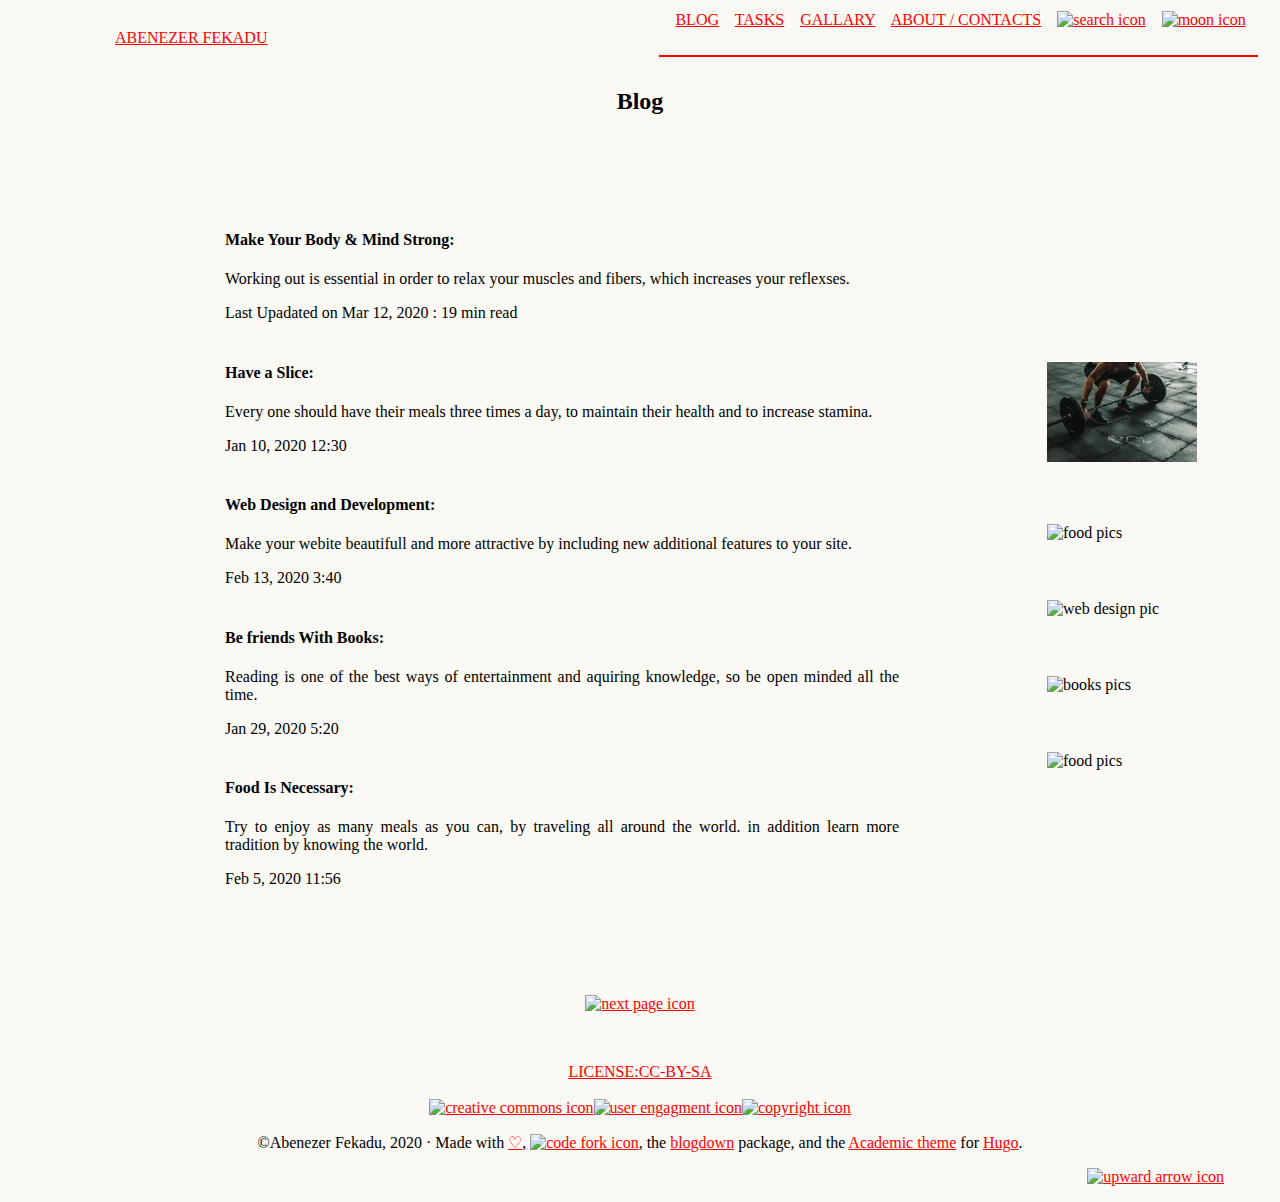
==== blog.html @ 78b5c957 "The gallary page is about to finish, but the task page is comletely done." ====
<!DOCTYPE html>
<html lang="en">
<head>
    <meta charset="UTF-8">
    <meta name="viewport" content="width=device-width, initial-scale=1.0">
    <title>Personal Website</title>
</head>
<body  bgcolor="FBF9F4" link="#ff0000" alink="#ff0000" vlink="#ff0000" align="justify">
<!-- The navigation bar -->
    <table cellpacing="150px">
        <tr>
            <td>
                &nbsp;&nbsp;&nbsp;&nbsp;&nbsp;&nbsp;&nbsp;&nbsp;&nbsp;&nbsp;&nbsp;&nbsp;&nbsp;&nbsp;&nbsp;&nbsp;&nbsp;&nbsp;&nbsp;&nbsp;&nbsp;&nbsp;&nbsp;&nbsp;&nbsp;&nbsp;<label for=""><a href="index.html">ABENEZER FEKADU</a></label> &nbsp;&nbsp;&nbsp;&nbsp;&nbsp;&nbsp;&nbsp;&nbsp;&nbsp;&nbsp;&nbsp;&nbsp;&nbsp;&nbsp;&nbsp;&nbsp;&nbsp;&nbsp;&nbsp;&nbsp;&nbsp;&nbsp;&nbsp;&nbsp;&nbsp;&nbsp;&nbsp;&nbsp;&nbsp;&nbsp;&nbsp;&nbsp;&nbsp;&nbsp;&nbsp;&nbsp;&nbsp;&nbsp;&nbsp;&nbsp;&nbsp;&nbsp;&nbsp;&nbsp;&nbsp;&nbsp;&nbsp;&nbsp;&nbsp;&nbsp;&nbsp;&nbsp;&nbsp;&nbsp;&nbsp;&nbsp;&nbsp;&nbsp;&nbsp;&nbsp;&nbsp;&nbsp;&nbsp;&nbsp;&nbsp;&nbsp;&nbsp;&nbsp;&nbsp;&nbsp;&nbsp;&nbsp;&nbsp;&nbsp;&nbsp;&nbsp;&nbsp;&nbsp;&nbsp;&nbsp;&nbsp;&nbsp;&nbsp;&nbsp;&nbsp;&nbsp;&nbsp;&nbsp;&nbsp;&nbsp;&nbsp;&nbsp;&nbsp;&nbsp;&nbsp;&nbsp;
            </td>
            <td>
                &nbsp;&nbsp;&nbsp;&nbsp;<Label><a href="blog.html">BLOG</a></Label>&nbsp; &nbsp;
                <label for=""><a href="talks.html">TASKS</a></label>&nbsp; &nbsp;
                <label for=""></label><a href="project.html">GALLARY</a>&nbsp; &nbsp;
                <label for=""></label><a href="contact.html">ABOUT / CONTACTS</a>&nbsp; &nbsp;
                <a href="google.com"><img src="./assets/images/Search_21px.png" alt="search icon"></a>&nbsp; &nbsp;
                <a href=""><img src="./assets/images/Moon Symbol_21px.png" alt="moon icon"></a>&nbsp; &nbsp;
                <br><br>
                <hr color="red">
            </td>
        </tr>
    </table>

<!-- Topic of the page -->
        <h2 align="center">Blog</h2>

<!-- Content on the page -->
<table cellpadding="70px" cellspacing=""20px>
    <tr>
        <td></td>
        <td>
            <table>
                <tr>
                    <td>
                        <h4>Make Your Body &amp; Mind Strong: </h4>
                        <p>Working out is essential in order to relax your muscles and fibers, which increases your reflexses.</p>
                        <p>Last Upadated on Mar 12, 2020 : 19 min read</p> 
                    </td>
                </tr>
                <tr>
                    <td>
                        <h4>Have a Slice:</h4>
                        <p>Every one should have their meals three times a day, to maintain their health and to increase stamina.</p>
                        <p>Jan 10, 2020  12:30</p>
                    </td>
                </tr>
                <tr>
                    <td>
                        <h4>Web Design and Development:</h4>
                        <p>Make your webite beautifull and more attractive by including new additional features to your site.</p>
                        <p>Feb 13, 2020  3:40 </p>
                    </td>
                </tr>
                <tr>
                    <td>
                        <h4>Be friends With Books:</h4>
                        <p>Reading is one of the best ways of entertainment and aquiring knowledge, so be open minded all the time.</p>
                        <p>Jan 29, 2020  5:20 </p>
                    </td>
                </tr>
                <tr>
                    <td>
                        <h4>Food Is Necessary:</h4>
                        <p>Try to enjoy as many meals as you can, by traveling all around the world. in addition learn more tradition by knowing the world.</p>
                        <p>Feb 5, 2020 11:56 </p>
                    </td>
                </tr>
            </table>
        </td>
        <td>
            <br><br><br><br>
            <table>
                <tr>
                    <td>
                        <img src="./assets/images/workout.jpg" alt="workout pics"><br><br><br><br>
                    </td>
                </tr>
                <tr>
                    <td>
                        <img src="./assets/images/slice (1).jpg" alt="food pics"><br><br><br><br>
                    </td>
                </tr>
                <tr>
                    <td>
                        <img src="./assets/images/web.jpg" alt="web design pic"><br><br><br><br>
                    </td>
                </tr>
                <tr>
                    <td>
                        <img src="./assets/images/books.jpg" alt="books pics"><br><br><br><br>
                    </td>
                </tr>
                <tr>
                    <td>
                        <img src="./assets/images/slice (2).jpg" alt="food pics"><br><br><br><br>
                    </td>
                </tr>
            </table>
        </td>
    </tr>
</table>



<!-- The icon to Next page -->
        <p align="center"><a href="blog2.html"><img src="./assets/images/Double Right_30px_1.png" alt="next page icon"></a></p>
<br>
<!-- footer links -->
        <p align="center">
            <a href="">LICENSE:CC-BY-SA <br><br>
                <img src="./assets/images/Creative Commons_21px.png" alt="creative commons icon"><img src="./assets/images/User Engagement Male_21px.png" alt="user engagment icon"><img src="./assets/images/Copyleft_21px.png" alt="copyright icon">
            </a>
        </p>
<!-- Bottom links -->
        <p align="center">&#169;Abenezer Fekadu, 2020 · Made with <a href="">&#9825;</a>, <a href=""><img src="./assets/images/Code Fork_30px.png" alt="code fork icon"></a>, the <a href="">blogdown</a> package, and the <a href="">Academic theme</a> for <a href="">Hugo</a>.</p>
        <p align="right"><a href=""><img src="./assets/images/Chevron Up_30px.png" alt="upward arrow icon"></a>  &nbsp;&nbsp;&nbsp;&nbsp;&nbsp;&nbsp;&nbsp;&nbsp;&nbsp;&nbsp;&nbsp;</p>

</body>
</html>
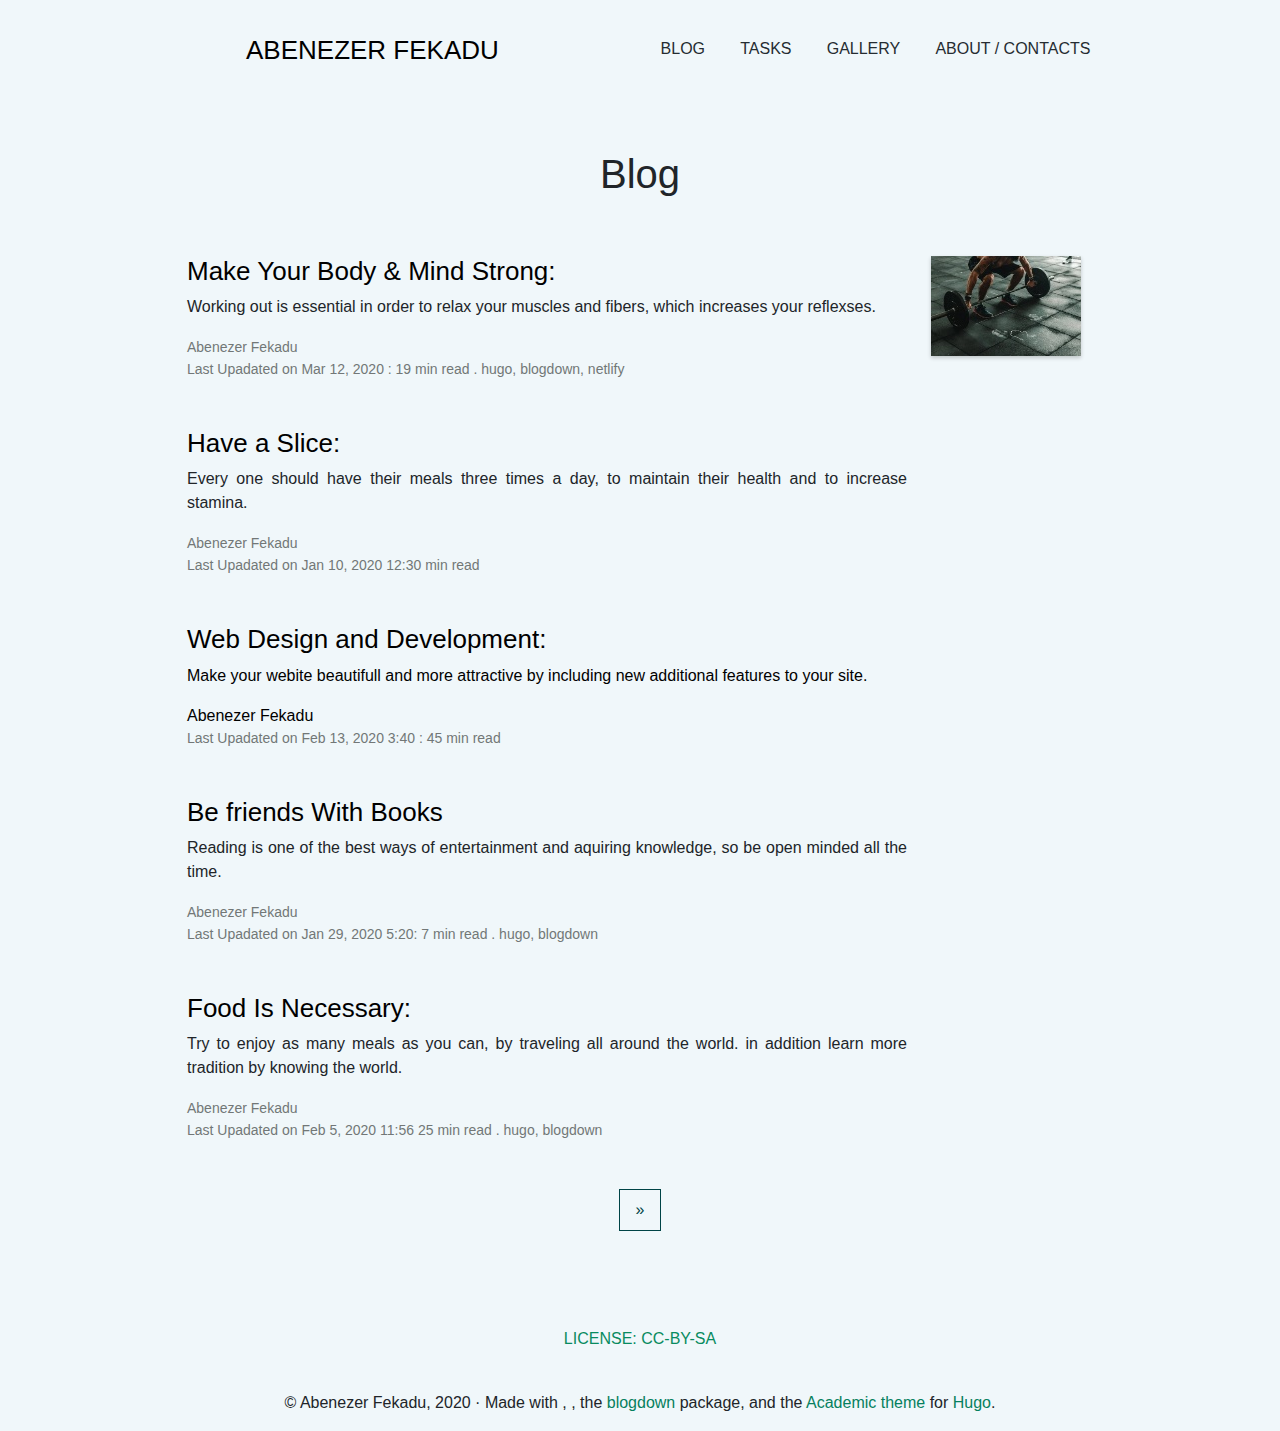
==== commit e0cfcb8c: "The First draft on the blog page is finished." ====
--- a/blog.html
+++ b/blog.html
@@ -3,121 +3,166 @@
 <head>
     <meta charset="UTF-8">
     <meta name="viewport" content="width=device-width, initial-scale=1.0">
+    <link rel="stylesheet" href="https://cdnjs.cloudflare.com/ajax/libs/font-awesome/5.12.0-1/css/all.min.css" integrity="sha256-4w9DunooKSr3MFXHXWyFER38WmPdm361bQS/2KUWZbU=" crossorigin="anonymous">
     <title>Personal Website</title>
+    <link rel="stylesheet" href="./assets/bootstrap/css/bootstrap.min.css">
+    <link rel="icon" href="./assets/images/Xbox A_50px.png" type="image/png">
+    <link rel="stylesheet" href="./assets/CSS/Style.css">
+
 </head>
 <body  bgcolor="FBF9F4" link="#ff0000" alink="#ff0000" vlink="#ff0000" align="justify">
 <!-- The navigation bar -->
-    <table cellpacing="150px">
-        <tr>
-            <td>
-                &nbsp;&nbsp;&nbsp;&nbsp;&nbsp;&nbsp;&nbsp;&nbsp;&nbsp;&nbsp;&nbsp;&nbsp;&nbsp;&nbsp;&nbsp;&nbsp;&nbsp;&nbsp;&nbsp;&nbsp;&nbsp;&nbsp;&nbsp;&nbsp;&nbsp;&nbsp;<label for=""><a href="index.html">ABENEZER FEKADU</a></label> &nbsp;&nbsp;&nbsp;&nbsp;&nbsp;&nbsp;&nbsp;&nbsp;&nbsp;&nbsp;&nbsp;&nbsp;&nbsp;&nbsp;&nbsp;&nbsp;&nbsp;&nbsp;&nbsp;&nbsp;&nbsp;&nbsp;&nbsp;&nbsp;&nbsp;&nbsp;&nbsp;&nbsp;&nbsp;&nbsp;&nbsp;&nbsp;&nbsp;&nbsp;&nbsp;&nbsp;&nbsp;&nbsp;&nbsp;&nbsp;&nbsp;&nbsp;&nbsp;&nbsp;&nbsp;&nbsp;&nbsp;&nbsp;&nbsp;&nbsp;&nbsp;&nbsp;&nbsp;&nbsp;&nbsp;&nbsp;&nbsp;&nbsp;&nbsp;&nbsp;&nbsp;&nbsp;&nbsp;&nbsp;&nbsp;&nbsp;&nbsp;&nbsp;&nbsp;&nbsp;&nbsp;&nbsp;&nbsp;&nbsp;&nbsp;&nbsp;&nbsp;&nbsp;&nbsp;&nbsp;&nbsp;&nbsp;&nbsp;&nbsp;&nbsp;&nbsp;&nbsp;&nbsp;&nbsp;&nbsp;&nbsp;&nbsp;&nbsp;&nbsp;&nbsp;&nbsp;
-            </td>
-            <td>
-                &nbsp;&nbsp;&nbsp;&nbsp;<Label><a href="blog.html">BLOG</a></Label>&nbsp; &nbsp;
-                <label for=""><a href="talks.html">TASKS</a></label>&nbsp; &nbsp;
-                <label for=""></label><a href="project.html">GALLARY</a>&nbsp; &nbsp;
-                <label for=""></label><a href="contact.html">ABOUT / CONTACTS</a>&nbsp; &nbsp;
-                <a href="google.com"><img src="./assets/images/Search_21px.png" alt="search icon"></a>&nbsp; &nbsp;
-                <a href=""><img src="./assets/images/Moon Symbol_21px.png" alt="moon icon"></a>&nbsp; &nbsp;
-                <br><br>
-                <hr color="red">
-            </td>
-        </tr>
-    </table>
-
+<nav class="navbar navbar-expand-lg sticky-top" id="nav">
+    <div class="container-fluid">
+        <a class="navbar-brand" href="index.html">Abenezer Fekadu</a>
+            <button class="navbar-toggler" type="button" data-bs-toggle="collapse" data-bs-target="#navbarResponsive aria-controls="navbarSupportedContent" aria-expanded="false" aria-label="Toggle navigation">
+                <span class="navbar-toggler-icon"></span>
+            </button>
+        <div class="collapse navbar-collapse" id="navbarResponsive">
+            <ul class="navbar-nav ms-auto" id="nav-list">
+                <li class="line nav-item active">
+                    <a class="nav-link active" href="blog.html">BLOG</a>
+                </li>
+                <li class=" line nav-item">
+                    <a class="nav-link" href="task.html">TASKS</a>
+                </li>
+                <li class=" line nav-item ">
+                    <a class="nav-link" href="gallery.html">GALLERY</a>
+                </li>
+                <li class="line nav-item">
+                    <a class="nav-link" href="contact.html">ABOUT / CONTACTS</a>
+                </li>
+                <li class="nav-item">
+                    <a class="nav-link js-search" href="#"><i class="fas fa-search" aria-hidden="true"></i></a>
+                </li>
+            </ul>
+        </div>
+    </div>
+</nav>
 <!-- Topic of the page -->
-        <h2 align="center">Blog</h2>
+<div class="container blog-text">
+    <div class="row">
+        <div class="col-12">
+            <h1>Blog</h1>
+        </div>
+    </div>
+</div>
 
 <!-- Content on the page -->
-<table cellpadding="70px" cellspacing=""20px>
-    <tr>
-        <td></td>
-        <td>
-            <table>
-                <tr>
-                    <td>
-                        <h4>Make Your Body &amp; Mind Strong: </h4>
-                        <p>Working out is essential in order to relax your muscles and fibers, which increases your reflexses.</p>
-                        <p>Last Upadated on Mar 12, 2020 : 19 min read</p> 
-                    </td>
-                </tr>
-                <tr>
-                    <td>
-                        <h4>Have a Slice:</h4>
-                        <p>Every one should have their meals three times a day, to maintain their health and to increase stamina.</p>
-                        <p>Jan 10, 2020  12:30</p>
-                    </td>
-                </tr>
-                <tr>
-                    <td>
-                        <h4>Web Design and Development:</h4>
-                        <p>Make your webite beautifull and more attractive by including new additional features to your site.</p>
-                        <p>Feb 13, 2020  3:40 </p>
-                    </td>
-                </tr>
-                <tr>
-                    <td>
-                        <h4>Be friends With Books:</h4>
-                        <p>Reading is one of the best ways of entertainment and aquiring knowledge, so be open minded all the time.</p>
-                        <p>Jan 29, 2020  5:20 </p>
-                    </td>
-                </tr>
-                <tr>
-                    <td>
-                        <h4>Food Is Necessary:</h4>
-                        <p>Try to enjoy as many meals as you can, by traveling all around the world. in addition learn more tradition by knowing the world.</p>
-                        <p>Feb 5, 2020 11:56 </p>
-                    </td>
-                </tr>
-            </table>
-        </td>
-        <td>
-            <br><br><br><br>
-            <table>
-                <tr>
-                    <td>
-                        <img src="./assets/images/workout.jpg" alt="workout pics"><br><br><br><br>
-                    </td>
-                </tr>
-                <tr>
-                    <td>
-                        <img src="./assets/images/slice (1).jpg" alt="food pics"><br><br><br><br>
-                    </td>
-                </tr>
-                <tr>
-                    <td>
-                        <img src="./assets/images/web.jpg" alt="web design pic"><br><br><br><br>
-                    </td>
-                </tr>
-                <tr>
-                    <td>
-                        <img src="./assets/images/books.jpg" alt="books pics"><br><br><br><br>
-                    </td>
-                </tr>
-                <tr>
-                    <td>
-                        <img src="./assets/images/slice (2).jpg" alt="food pics"><br><br><br><br>
-                    </td>
-                </tr>
-            </table>
-        </td>
-    </tr>
-</table>
-
-
-
-<!-- The icon to Next page -->
-        <p align="center"><a href="blog2.html"><img src="./assets/images/Double Right_30px_1.png" alt="next page icon"></a></p>
-<br>
+<div class="container">
+    <div class="row mx-auto justify-content-center">
+        <div class=" blog col-8 mb-5">
+            <h4><a href="blog.html"> Make Your Body &amp; Mind Strong:</a> </h4>
+            <p>Working out is essential in order to relax your muscles and fibers, which increases your reflexses.</p>
+            <span>
+                <a href="index.html">Abenezer Fekadu</a>
+            </span>
+            <div class="time">Last Upadated on Mar 12, 2020 : 19 min read .    
+                <span class="link-categories ml-3">
+                    <i class="fas fa-folder mr-1"></i><a href="#" target="_blank">hugo</a>, <a href="#" target="_blank">blogdown</a>, <a href="#" target="_blank">netlify</a>
+                </span>
+            </div> 
+        </div>
+        <div class="col-2" id="blog-img-space">
+            <a href="blog.html" >
+                <img id="logo" src="./assets/images/workout.jpg" alt="">
+            </a>
+        </div>
+    </div>
+    <div class="row mx-auto justify-content-center">
+        <div class=" blog col-8 mb-5">
+            <h4><a href="blog.html"> Have a Slice:</a> </h4>
+            <p>Every one should have their meals three times a day, to maintain their health and to increase stamina.</p>
+            <span>
+                <a href="index.html">Abenezer Fekadu</a>
+            </span>
+            <div class="time">Last Upadated on Jan 10, 2020  12:30 min read  
+            </div> 
+        </div>
+        <div class="col-2" id="blog-img-space">
+            <a href="blog.html" >
+                <img id="logo" src="./assets/images/slice (1).jpg" alt="">
+            </a>
+        </div>
+    </div>
+    <div class="row mx-auto justify-content-center">
+        <div class=" blog col-8 mb-5">
+            <h4><a href="blog.html">Web Design and Development:</h4>
+            <p>Make your webite beautifull and more attractive by including new additional features to your site.</p>
+            <span>
+                <a href="index.html">Abenezer Fekadu</a>
+            </span>
+            <div class="time">Last Upadated on Feb 13, 2020  3:40 : 45 min read 
+            </div> 
+        </div>
+        <div class="col-2" id="blog-img-space">
+            <a href="blog.html" >
+                <img id="logo" src="./assets/images/web.jpg" alt="">
+            </a>
+        </div>
+    </div>
+    <div class="row mx-auto justify-content-center">
+        <div class=" blog col-8 mb-5">
+            <h4><a href="blog.html"> Be friends With Books</a></h4>
+            <p>Reading is one of the best ways of entertainment and aquiring knowledge, so be open minded all the time.</p>
+            <span>
+                <a href="index.html">Abenezer Fekadu</a>
+            </span>
+            <div class="time">Last Upadated on Jan 29, 2020  5:20: 7 min read .    
+                <span class="link-categories ml-3">
+                    <i class="fas fa-folder mr-1"></i><a href="#" target="_blank">hugo</a>, <a href="#" target="_blank">blogdown</a>
+                </span>
+            </div> 
+        </div>
+        <div class="col-2" id="blog-img-space">
+            <a href="blog.html" >
+                <img id="logo" src="./assets/images/books.jpg" alt="">
+            </a>
+        </div>
+    </div>
+    <div class="row mx-auto justify-content-center">
+        <div class=" blog col-8 mb-5">
+            <h4><a href="blog.html">Food Is Necessary:</a></h4>
+            <p>Try to enjoy as many meals as you can, by traveling all around the world. in addition learn more tradition by knowing the world.</p>
+            <span>
+                <a href="index.html">Abenezer Fekadu</a>
+            </span>
+            <div class="time">Last Upadated on Feb 5, 2020 11:56  25 min read .    
+                <span class="link-categories ml-3">
+                    <i class="fas fa-folder mr-1"></i><a href="#" target="_blank">hugo</a>, <a href="#" target="_blank">blogdown</a>
+                </span>
+            </div> 
+        </div>
+        <div class="col-2" id="blog-img-space">
+            <a href="blog.html" >
+                <img id="logo" src="./assets/images/slice (2).jpg" alt="">
+            </a>
+        </div>
+    </div>
+</div>
+<!-- next Page -->
+<div class="pagination justify-content-center" id="next-page">
+    <a class="page-link" href="blog2.html" >»</a>
+</div>
+<!-- 
 <!-- footer links -->
-        <p align="center">
-            <a href="">LICENSE:CC-BY-SA <br><br>
-                <img src="./assets/images/Creative Commons_21px.png" alt="creative commons icon"><img src="./assets/images/User Engagement Male_21px.png" alt="user engagment icon"><img src="./assets/images/Copyleft_21px.png" alt="copyright icon">
+<div class="container">
+    <footer class="website-footer">
+        <p class="licensed">
+            <a href="">LICENSE: CC-BY-SA <br> <i class="fab fa-creative-commons fa-2x"></i><i class="fab fa-creative-commons-by fa-2x"></i><i class="fab fa-creative-commons-sa fa-2x"></i> </a><br>  
+        </p>
+        <p class="footer-text">
+                © Abenezer Fekadu, 2020 · Made with <i class="far fa-heart" style="color: #06805E"></i>, <a href="#" target="_blank" rel="noopener"><i class="fas fa-code-branch"></i></a>, the <a href="#" target="_blank"><i class="fab fa-r-project"></i> </a><a href="" target="_blank" >blogdown</a> package, and the 
+                <a href="" target="_blank">Academic theme</a> for <a href="" target="_blank">Hugo</a>.
+        <span class="float-right" aria-hidden="true">
+            <a href="#" id="back_to_top">
+                <span class="up_icon">
+                    <i class="fas fa-chevron-up fa-2x"></i>
+                </span>
             </a>
+        </span>
         </p>
-<!-- Bottom links -->
-        <p align="center">&#169;Abenezer Fekadu, 2020 · Made with <a href="">&#9825;</a>, <a href=""><img src="./assets/images/Code Fork_30px.png" alt="code fork icon"></a>, the <a href="">blogdown</a> package, and the <a href="">Academic theme</a> for <a href="">Hugo</a>.</p>
-        <p align="right"><a href=""><img src="./assets/images/Chevron Up_30px.png" alt="upward arrow icon"></a>  &nbsp;&nbsp;&nbsp;&nbsp;&nbsp;&nbsp;&nbsp;&nbsp;&nbsp;&nbsp;&nbsp;</p>
-
+    </footer>
+</div>
 </body>
 </html>--- a/assets/CSS/Style.css
+++ b/assets/CSS/Style.css
@@ -0,0 +1,350 @@
+/* Navigation Bar */
+* {
+  padding: 0;
+  margin: 0;
+  /* box-sizing: border-box; */
+}
+body {
+  background-color: #f0f7fa;
+  font-size: 16px;
+  font-family: sans-serif;
+}
+#nav {
+  font-family: sans-serif;
+  background-color: #f0f7fa;
+  color: #088b60;
+  text-transform: uppercase;
+  padding-right: 9em;
+  min-height: 100px;
+}
+#nav-list li a {
+  color: #252c31;
+}
+#nav-list li a:hover {
+  color: #088b60;
+}
+.navbar-brand {
+  color: black;
+  font-size: 26px;
+  padding-left: 9em;
+  /* font-weight: bold; */
+}
+.navbar-brand:hover {
+  color: #088b60;
+}
+.line {
+  padding: 0.6em;
+}
+.line::after {
+  content: "";
+  background: #0c7a15;
+  display: block;
+  width: 0;
+  height: 2px;
+  transition: width 0.3s;
+}
+.line:hover::after {
+  width: 100%;
+  transition: width 0.3s;
+}
+
+/* Profile */
+#m {
+  /* background: yellow; */
+  margin-top: 3em;
+  margin-bottom: 5em;
+  padding-top: 2em;
+}
+.rev {
+  flex-direction: row-reverse;
+}
+/* Image */
+.profile-img img {
+  text-align: center;
+  border-radius: 4px;
+  box-shadow: 0 2px 4px rgba(0, 0, 0, 0.2);
+}
+.profile-body {
+  text-align: center;
+  margin-right: 85px;
+}
+.profile-title {
+  font-size: 26px;
+  margin: 20px 0px 10px 0px;
+}
+.profile-text {
+  font-size: 18px;
+  margin-bottom: 10px;
+  color: #727777;
+}
+.profile-link a {
+  font-size: 21px;
+  color: #0c7a15;
+  text-decoration: none;
+}
+.personal {
+  padding-left: 85px;
+  /* background: white; */
+}
+.my {
+  /* background: blue; */
+  padding-left: 85px;
+}
+.personal-text {
+  font-size: 21px;
+}
+.personal-text a {
+  color: #088b60;
+  text-decoration: none;
+}
+.education h2 {
+  font-size: 26px;
+}
+.education p {
+  font-size: 19px;
+}
+.education div {
+  padding-left: 30px;
+}
+.education div span {
+  font-size: 16px;
+  color: #727777;
+}
+.interest-title {
+  font-size: 26px;
+}
+.interest ul li {
+  font-size: 19px;
+}
+
+/* Carousel */
+
+#my-slide {
+  width: 100%;
+  height: 325px;
+  margin-bottom: 3em;
+}
+.caro-text {
+  font-size: 26px;
+}
+.carousel-item img {
+  height: 325px;
+  width: 100%;
+  /* object-fit: cover; */
+}
+.carousel-caption a {
+  display: inline-block;
+  font-family: lora;
+  text-align: center;
+  font-style: italic;
+  text-transform: lowercase;
+  padding: 0.6em 2.1em;
+  border-radius: 0;
+  border: 1px solid transparent;
+}
+.carousel-item .btn {
+  color: rgb(4, 79, 58);
+}
+#text-center {
+  text-align: center;
+  margin: 0 auto 0 auto;
+}
+#text-left {
+  text-align: left;
+}
+#text-right {
+  text-align: right;
+  margin: 0 0 0 auto;
+}
+
+/* Section */
+.section-title {
+  padding: 0px 0 20px 0;
+  margin: 1em 0;
+  text-align: center;
+}
+.section-title h1 {
+  font-size: 48px;
+}
+/* Blog And Tasks */
+
+.blog-title {
+  padding-left: 4em;
+  font-size: 21px;
+  text-transform: uppercase;
+}
+.task-title {
+  padding-left: 4em;
+  font-size: 21px;
+  text-transform: uppercase;
+}
+.blog a {
+  text-decoration: none;
+  color: black;
+}
+.blog h4 {
+  font-size: 26px;
+}
+.blog h4 a:hover {
+  color: #088b60;
+}
+.blog span a {
+  font-size: 14px;
+  color: #727777;
+}
+.blog span a:hover {
+  text-decoration: underline;
+  color: #06805e;
+}
+#logo {
+  box-shadow: 0 2px 4px rgba(0, 0, 0, 0.2);
+}
+.time {
+  font-size: 14px;
+  color: #727777;
+}
+.link-categories {
+  font-size: 14px;
+}
+.task a {
+  color: black;
+  text-decoration: none;
+}
+.task h4 {
+  font-size: 25px;
+}
+.task h4 a:hover {
+  text-decoration: none;
+  color: #088b60;
+}
+.task span a {
+  font-size: 14px;
+  color: #727777;
+}
+.task span a:hover {
+  color: #06805e;
+  text-decoration: underline;
+}
+.place {
+  font-size: 16px;
+  color: #727777;
+}
+.btn-adds {
+  margin-top: 1em;
+}
+.btn-adds a {
+  color: #06805e;
+  font-weight: lora;
+  font-style: italic;
+  margin-right: 8px;
+}
+.btn-outline-secondary {
+  border-radius: 0;
+  border: 1px solid transparent;
+  border-color: #06805e;
+}
+.btn-outline-secondary:hover {
+  background: #06805e;
+}
+.btn-adds a {
+  display: inline-block;
+  text-align: center;
+}
+.see-all {
+  font-size: 21px;
+  margin: 3em 0;
+}
+.see-all a {
+  color: #0c7a15;
+}
+.see-all a:hover {
+  color: #175352;
+  text-decoration: underline;
+}
+
+/* Footer */
+.licensed {
+  font-size: 16px;
+  text-align: center;
+  margin-top: 6em;
+}
+.licensed a {
+  color: #088b60;
+  text-decoration: none;
+}
+.licensed a:hover {
+  text-decoration: underline;
+  color: #175352;
+}
+.footer-text {
+  text-align: center;
+}
+.footer-text a {
+  color: #06805e;
+  text-decoration: none;
+}
+.footer-text a:hover {
+  color: #175352;
+  text-decoration: underline;
+}
+
+/* About  Page*/
+.parrallex {
+  position: relative;
+  opacity: 0.7;
+  background-position: center;
+  background-size: cover;
+  background-repeat: no-repeat;
+  background-attachment: fixed;
+}
+.parrallex {
+  text-align: center;
+  padding-top: 130px;
+  height: 300px;
+  background-image: url(/assets/images/flower.jpg);
+  min-height: 100%;
+}
+.about-container {
+  color: white;
+  font-size: 47px;
+}
+.text-container {
+  font-size: 21px;
+  padding: 0 3em;
+}
+.text-container h2 {
+  font-size: 26px;
+  text-transform: uppercase;
+}
+.img-container {
+  text-align: center;
+}
+.img-container img {
+  box-shadow: 0 2px 4px rgba(0, 0, 0, 0.2);
+}
+.welcome {
+  font-size: 48px;
+}
+.welcome-text {
+  font-size: 27;
+}
+.form-group {
+  margin: 1em 0;
+}
+
+/* Blog Page */
+.blog-text {
+  text-align: center;
+  padding: 50px 0;
+  text-transform: capitalize;
+}
+.page-link {
+  color: #004346;
+  background-color: #f0f7fa;
+  border: 1px solid #004346;
+  padding: 0.5rem 1rem;
+}
+.page-link:hover {
+  background: #004346;
+  color: white;
+}
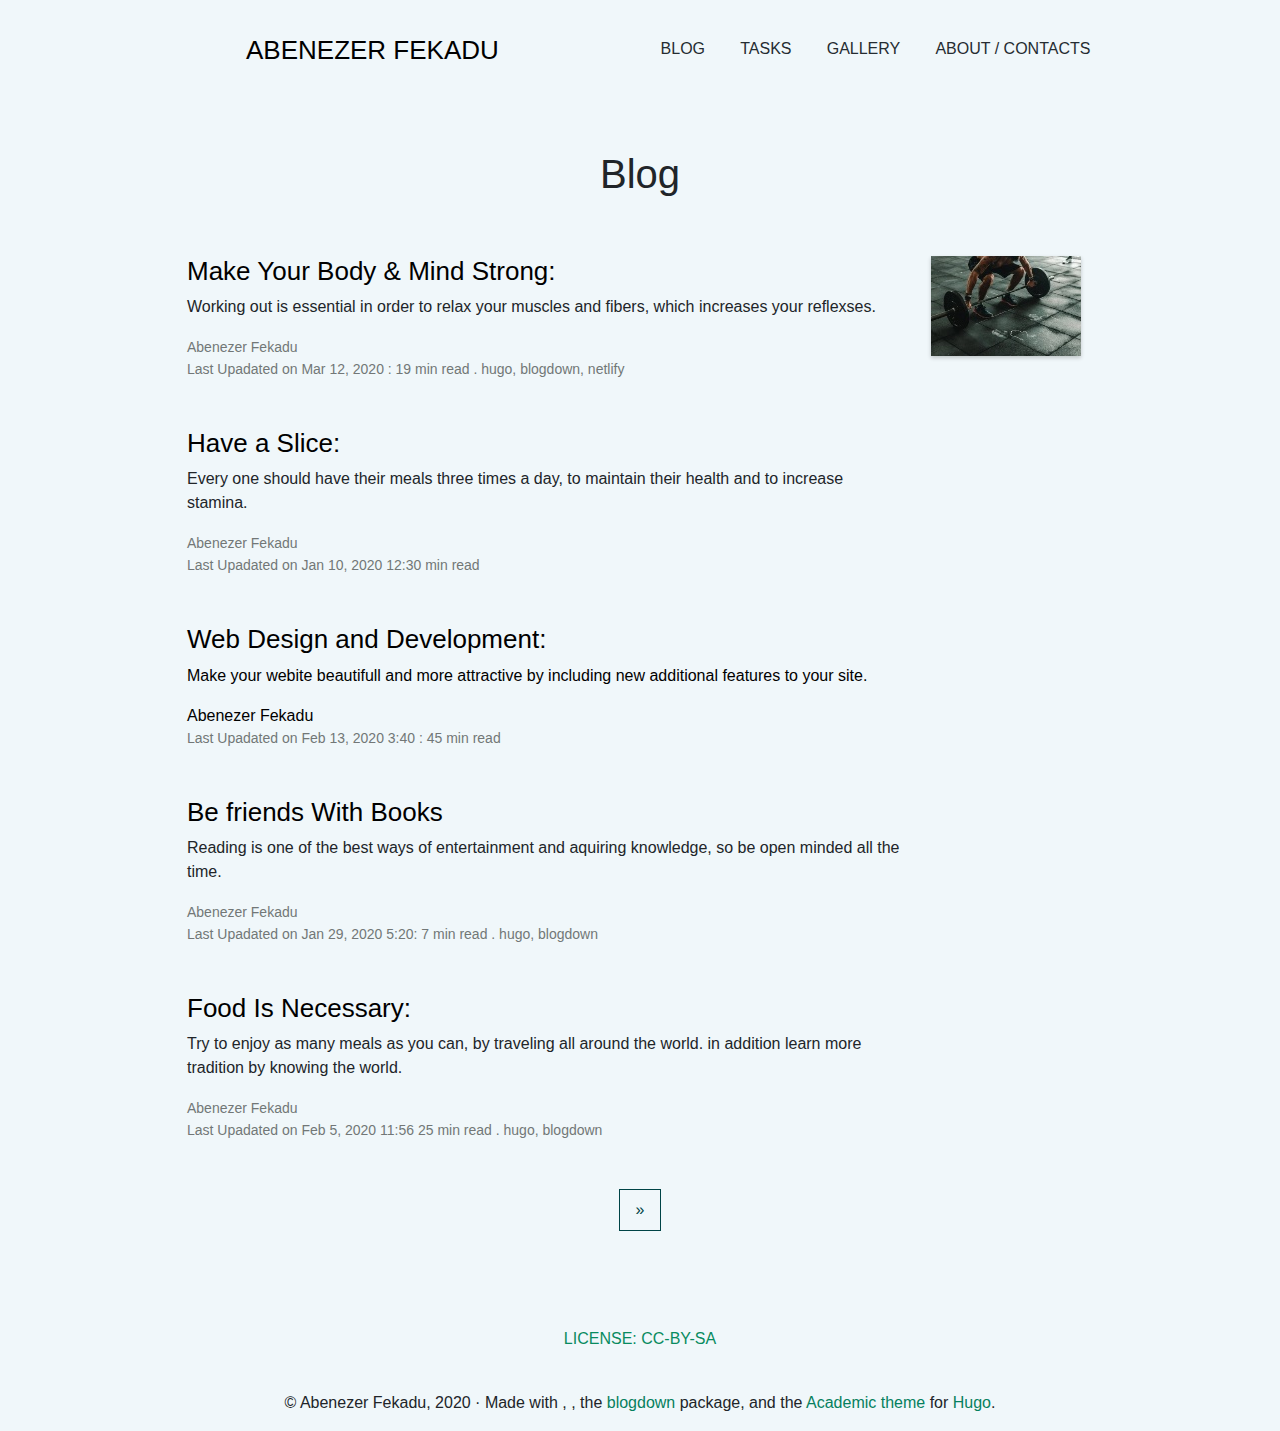
==== commit 4e4fa0a9: "The page layout for talks and workshop page are done." ====
--- a/blog.html
+++ b/blog.html
@@ -10,7 +10,7 @@
     <link rel="stylesheet" href="./assets/CSS/Style.css">
 
 </head>
-<body  bgcolor="FBF9F4" link="#ff0000" alink="#ff0000" vlink="#ff0000" align="justify">
+<body>
 <!-- The navigation bar -->
 <nav class="navbar navbar-expand-lg sticky-top" id="nav">
     <div class="container-fluid">
@@ -144,7 +144,6 @@
 <div class="pagination justify-content-center" id="next-page">
     <a class="page-link" href="blog2.html" >»</a>
 </div>
-<!-- 
 <!-- footer links -->
 <div class="container">
     <footer class="website-footer">
--- a/assets/CSS/Style.css
+++ b/assets/CSS/Style.css
@@ -255,7 +255,7 @@
   margin: 3em 0;
 }
 .see-all a {
-  color: #0c7a15;
+  color: #088b60;
 }
 .see-all a:hover {
   color: #175352;
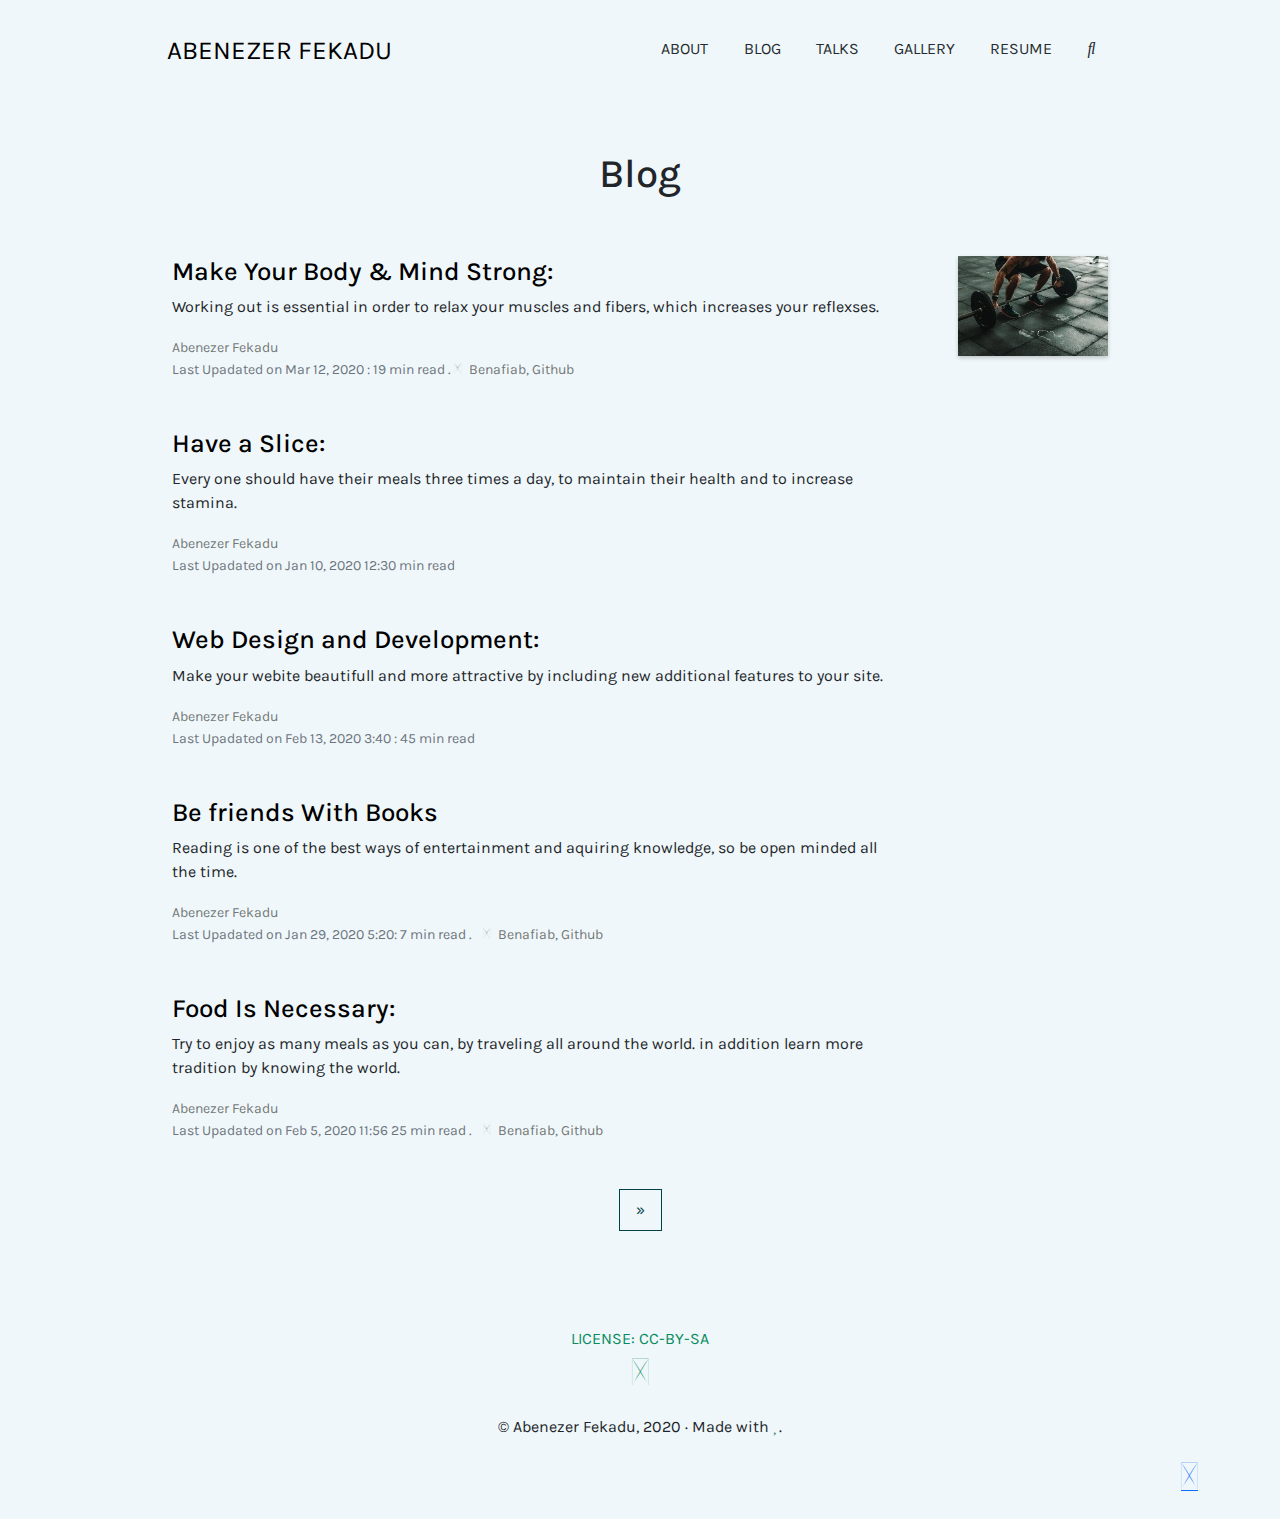
==== commit 35d436fa: "All the pages have been designed with the necessary layout." ====
--- a/blog.html
+++ b/blog.html
@@ -4,7 +4,10 @@
     <meta charset="UTF-8">
     <meta name="viewport" content="width=device-width, initial-scale=1.0">
     <link rel="stylesheet" href="https://cdnjs.cloudflare.com/ajax/libs/font-awesome/5.12.0-1/css/all.min.css" integrity="sha256-4w9DunooKSr3MFXHXWyFER38WmPdm361bQS/2KUWZbU=" crossorigin="anonymous">
-    <title>Personal Website</title>
+    <link rel="stylesheet" href="https://stackpath.bootstrapcdn.com/font-awesome/4.7.0/css/font-awesome.min.css" integrity="sha384-wvfXpqpZZVQGK6TAh5PVlGOfQNHSoD2xbE+QkPxCAFlNEevoEH3Sl0sibVcOQVnN" crossorigin="anonymous">
+    <title>Abenezer F./Blog</title>
+    <link rel="preconnect" href="https://fonts.gstatic.com">
+    <link href="https://fonts.googleapis.com/css2?family=Fraunces:wght@100&family=Karla&family=Lora&display=swap" rel="stylesheet">    
     <link rel="stylesheet" href="./assets/bootstrap/css/bootstrap.min.css">
     <link rel="icon" href="./assets/images/Xbox A_50px.png" type="image/png">
     <link rel="stylesheet" href="./assets/CSS/Style.css">
@@ -13,27 +16,30 @@
 <body>
 <!-- The navigation bar -->
 <nav class="navbar navbar-expand-lg sticky-top" id="nav">
-    <div class="container-fluid">
+    <div class="container-fluid" id="nav-space">
         <a class="navbar-brand" href="index.html">Abenezer Fekadu</a>
-            <button class="navbar-toggler" type="button" data-bs-toggle="collapse" data-bs-target="#navbarResponsive aria-controls="navbarSupportedContent" aria-expanded="false" aria-label="Toggle navigation">
+            <button class="navbar-toggler" type="button" data-bs-toggle="collapse" data-bs-target="#navbarResponsive" aria-controls="navbarSupportedContent" aria-expanded="false" aria-label="Toggle navigation">
                 <span class="navbar-toggler-icon"></span>
             </button>
         <div class="collapse navbar-collapse" id="navbarResponsive">
             <ul class="navbar-nav ms-auto" id="nav-list">
+                <li class="line nav-item">
+                    <a class="nav-link" href="contact.html">ABOUT</a>
+                </li>
                 <li class="line nav-item active">
                     <a class="nav-link active" href="blog.html">BLOG</a>
                 </li>
                 <li class=" line nav-item">
-                    <a class="nav-link" href="task.html">TASKS</a>
+                    <a class="nav-link" href="talk.html">TALKS</a>
                 </li>
                 <li class=" line nav-item ">
                     <a class="nav-link" href="gallery.html">GALLERY</a>
                 </li>
                 <li class="line nav-item">
-                    <a class="nav-link" href="contact.html">ABOUT / CONTACTS</a>
+                    <a class="nav-link" href="resume.html">RESUME</a>
                 </li>
-                <li class="nav-item">
-                    <a class="nav-link js-search" href="#"><i class="fas fa-search" aria-hidden="true"></i></a>
+                <li class="line nav-item">
+                    <a class="nav-link" href="#"><i class="fas fa-search" aria-hidden="true"></i></a>
                 </li>
             </ul>
         </div>
@@ -49,94 +55,104 @@
 </div>
 
 <!-- Content on the page -->
-<div class="container">
-    <div class="row mx-auto justify-content-center">
-        <div class=" blog col-8 mb-5">
-            <h4><a href="blog.html"> Make Your Body &amp; Mind Strong:</a> </h4>
+<div class="container-fluid">
+    <div class="row justify-content-center">
+        <div class=" blog col-9 col-lg-7 mb-5">
+            <h4><a class="text-decoration-none" href="blog.html"> Make Your Body &amp; Mind Strong:</a> </h4>
             <p>Working out is essential in order to relax your muscles and fibers, which increases your reflexses.</p>
             <span>
-                <a href="index.html">Abenezer Fekadu</a>
+                <a class="text-decoration-none" href="index.html">Abenezer Fekadu</a>
             </span>
-            <div class="time">Last Upadated on Mar 12, 2020 : 19 min read .    
-                <span class="link-categories ml-3">
-                    <i class="fas fa-folder mr-1"></i><a href="#" target="_blank">hugo</a>, <a href="#" target="_blank">blogdown</a>, <a href="#" target="_blank">netlify</a>
+            <div class="time text-muted">Last Upadated on Mar 12, 2020 : 19 min read .    
+                <span class="link-categories">
+                    <i class="fas fa-folder mx-2 ms-0"></i><a class="text-decoration-none" href="#" target="_blank">Benafiab</a>, <a class="text-decoration-none" href="#" target="_blank">Github</a>
                 </span>
             </div> 
         </div>
-        <div class="col-2" id="blog-img-space">
-            <a href="blog.html" >
-                <img id="logo" src="./assets/images/workout.jpg" alt="">
-            </a>
+        <div class="col-3 col-lg-2" id="blog-img-space">
+            <div class="text-end">
+                <a href="blog.html" >
+                    <img id="logo" src="./assets/images/workout.jpg" alt="">
+                </a>
+            </div>
         </div>
     </div>
-    <div class="row mx-auto justify-content-center">
-        <div class=" blog col-8 mb-5">
-            <h4><a href="blog.html"> Have a Slice:</a> </h4>
+    <div class="row justify-content-center">
+        <div class=" blog col-9 col-lg-7 mb-5">
+            <h4><a class="text-decoration-none" href="blog.html"> Have a Slice:</a> </h4>
             <p>Every one should have their meals three times a day, to maintain their health and to increase stamina.</p>
             <span>
-                <a href="index.html">Abenezer Fekadu</a>
+                <a class="text-decoration-none" href="index.html">Abenezer Fekadu</a>
             </span>
-            <div class="time">Last Upadated on Jan 10, 2020  12:30 min read  
+            <div class="time text-muted">Last Upadated on Jan 10, 2020  12:30 min read  
             </div> 
         </div>
-        <div class="col-2" id="blog-img-space">
-            <a href="blog.html" >
-                <img id="logo" src="./assets/images/slice (1).jpg" alt="">
-            </a>
+        <div class="col-3 col-lg-2" id="blog-img-space">
+            <div class="text-end">
+                <a href="blog.html" >
+                    <img id="logo" src="./assets/images/slice (1).jpg" alt="">
+                </a>
+            </div>
         </div>
     </div>
-    <div class="row mx-auto justify-content-center">
-        <div class=" blog col-8 mb-5">
-            <h4><a href="blog.html">Web Design and Development:</h4>
+    <div class="row justify-content-center">
+        <div class=" blog col-9 col-lg-7 mb-5">
+            <h4><a class="text-decoration-none" href="blog.html">Web Design and Development:</a></h4>
             <p>Make your webite beautifull and more attractive by including new additional features to your site.</p>
             <span>
-                <a href="index.html">Abenezer Fekadu</a>
+                <a class="text-decoration-none" href="index.html">Abenezer Fekadu</a>
             </span>
-            <div class="time">Last Upadated on Feb 13, 2020  3:40 : 45 min read 
+            <div class="time text-muted">Last Upadated on Feb 13, 2020  3:40 : 45 min read 
             </div> 
         </div>
-        <div class="col-2" id="blog-img-space">
-            <a href="blog.html" >
-                <img id="logo" src="./assets/images/web.jpg" alt="">
-            </a>
+        <div class="col-3 col-lg-2" id="blog-img-space">
+            <div class="text-end">
+                <a href="blog.html" >
+                    <img id="logo" src="./assets/images/web.jpg" alt="">
+                </a>
+            </div>
         </div>
     </div>
-    <div class="row mx-auto justify-content-center">
-        <div class=" blog col-8 mb-5">
-            <h4><a href="blog.html"> Be friends With Books</a></h4>
+    <div class="row justify-content-center">
+        <div class=" blog col-9 col-lg-7 mb-5">
+            <h4><a class="text-decoration-none" href="blog.html"> Be friends With Books</a></h4>
             <p>Reading is one of the best ways of entertainment and aquiring knowledge, so be open minded all the time.</p>
             <span>
-                <a href="index.html">Abenezer Fekadu</a>
+                <a class="text-decoration-none" href="index.html">Abenezer Fekadu</a>
             </span>
-            <div class="time">Last Upadated on Jan 29, 2020  5:20: 7 min read .    
-                <span class="link-categories ml-3">
-                    <i class="fas fa-folder mr-1"></i><a href="#" target="_blank">hugo</a>, <a href="#" target="_blank">blogdown</a>
+            <div class="time text-muted">Last Upadated on Jan 29, 2020  5:20: 7 min read .    
+                <span class="link-categories">
+                    <i class="fas fa-folder mx-2 mx-0"></i><a class="text-decoration-none" href="#" target="_blank">Benafiab</a>, <a class="text-decoration-none" href="#" target="_blank">Github</a>
                 </span>
             </div> 
         </div>
-        <div class="col-2" id="blog-img-space">
-            <a href="blog.html" >
-                <img id="logo" src="./assets/images/books.jpg" alt="">
-            </a>
+        <div class="col-3 col-lg-2 " id="blog-img-space">
+            <div class="text-end">
+                <a href="blog.html" >
+                    <img id="logo" src="./assets/images/books.jpg" alt="">
+                </a>
+            </div>
         </div>
     </div>
-    <div class="row mx-auto justify-content-center">
-        <div class=" blog col-8 mb-5">
-            <h4><a href="blog.html">Food Is Necessary:</a></h4>
+    <div class="row justify-content-center">
+        <div class=" blog col-9 col-lg-7 mb-5">
+            <h4><a class="text-decoration-none" href="blog.html">Food Is Necessary:</a></h4>
             <p>Try to enjoy as many meals as you can, by traveling all around the world. in addition learn more tradition by knowing the world.</p>
             <span>
-                <a href="index.html">Abenezer Fekadu</a>
+                <a class="text-decoration-none" href="index.html">Abenezer Fekadu</a>
             </span>
-            <div class="time">Last Upadated on Feb 5, 2020 11:56  25 min read .    
-                <span class="link-categories ml-3">
-                    <i class="fas fa-folder mr-1"></i><a href="#" target="_blank">hugo</a>, <a href="#" target="_blank">blogdown</a>
+            <div class="time text-muted">Last Upadated on Feb 5, 2020 11:56  25 min read .    
+                <span class="link-categories ms-0">
+                    <i class="fas fa-folder mx-2"></i><a class="text-decoration-none" href="#" target="_blank">Benafiab</a>, <a class="text-decoration-none" href="#" target="_blank">Github</a>
                 </span>
             </div> 
         </div>
-        <div class="col-2" id="blog-img-space">
-            <a href="blog.html" >
-                <img id="logo" src="./assets/images/slice (2).jpg" alt="">
-            </a>
+        <div class="col-3 col-lg-2" id="blog-img-space">
+            <div class="text-end">
+                <a href="blog.html" >
+                    <img id="logo" src="./assets/images/slice (2).jpg" alt="">
+                </a>
+            </div>
         </div>
     </div>
 </div>
@@ -151,17 +167,22 @@
             <a href="">LICENSE: CC-BY-SA <br> <i class="fab fa-creative-commons fa-2x"></i><i class="fab fa-creative-commons-by fa-2x"></i><i class="fab fa-creative-commons-sa fa-2x"></i> </a><br>  
         </p>
         <p class="footer-text">
-                © Abenezer Fekadu, 2020 · Made with <i class="far fa-heart" style="color: #06805E"></i>, <a href="#" target="_blank" rel="noopener"><i class="fas fa-code-branch"></i></a>, the <a href="#" target="_blank"><i class="fab fa-r-project"></i> </a><a href="" target="_blank" >blogdown</a> package, and the 
-                <a href="" target="_blank">Academic theme</a> for <a href="" target="_blank">Hugo</a>.
-        <span class="float-right" aria-hidden="true">
-            <a href="#" id="back_to_top">
-                <span class="up_icon">
-                    <i class="fas fa-chevron-up fa-2x"></i>
-                </span>
-            </a>
-        </span>
+            © Abenezer Fekadu, 2020 · Made with <i class="far fa-heart" style="color: #06805E"></i>.
+        <div class="text-end">
+            <span class="right-icon" aria-hidden="true">
+                <a href="#" id="back_to_top">
+                    <span class="up_icon">
+                        <i class="fas fa-chevron-up fa-2x"></i>
+                    </span>
+                </a>
+            </span>
+        </div>
         </p>
     </footer>
 </div>
+
+<script src="https://code.jquery.com/jquery-3.5.1.slim.min.js" integrity="sha384-DfXdz2htPH0lsSSs5nCTpuj/zy4C+OGpamoFVy38MVBnE+IbbVYUew+OrCXaRkfj" crossorigin="anonymous"></script>
+<script src="https://cdn.jsdelivr.net/npm/bootstrap@4.5.3/dist/js/bootstrap.bundle.min.js" integrity="sha384-ho+j7jyWK8fNQe+A12Hb8AhRq26LrZ/JpcUGGOn+Y7RsweNrtN/tE3MoK7ZeZDyx" crossorigin="anonymous"></script>
+<script src="/assets/bootstrap/js/bootstrap.min.js"></script>
 </body>
 </html>--- a/assets/CSS/Style.css
+++ b/assets/CSS/Style.css
@@ -2,19 +2,19 @@
 * {
   padding: 0;
   margin: 0;
-  /* box-sizing: border-box; */
+  font-family: "karla";
 }
 body {
   background-color: #f0f7fa;
   font-size: 16px;
-  font-family: sans-serif;
+  /* font-family: sans-serif; */
 }
 #nav {
   font-family: sans-serif;
   background-color: #f0f7fa;
   color: #088b60;
   text-transform: uppercase;
-  padding-right: 9em;
+  /* padding-right: 9em; */
   min-height: 100px;
 }
 #nav-list li a {
@@ -26,8 +26,9 @@
 .navbar-brand {
   color: black;
   font-size: 26px;
-  padding-left: 9em;
-  /* font-weight: bold; */
+}
+#nav-space {
+  padding: 0 167px;
 }
 .navbar-brand:hover {
   color: #088b60;
@@ -50,52 +51,48 @@
 
 /* Profile */
 #m {
-  /* background: yellow; */
   margin-top: 3em;
-  margin-bottom: 5em;
   padding-top: 2em;
 }
 .rev {
   flex-direction: row-reverse;
 }
 /* Image */
-.profile-img img {
-  text-align: center;
+#profile-picture {
+  width: 270px;
+  height: 270px;
   border-radius: 4px;
   box-shadow: 0 2px 4px rgba(0, 0, 0, 0.2);
 }
-.profile-body {
-  text-align: center;
-  margin-right: 85px;
-}
 .profile-title {
   font-size: 26px;
   margin: 20px 0px 10px 0px;
 }
 .profile-text {
-  font-size: 18px;
   margin-bottom: 10px;
-  color: #727777;
 }
 .profile-link a {
   font-size: 21px;
   color: #0c7a15;
-  text-decoration: none;
-}
-.personal {
-  padding-left: 85px;
-  /* background: white; */
-}
-.my {
-  /* background: blue; */
-  padding-left: 85px;
+}
+.medias a {
+  font-size: 21px;
+  color: #06805e;
+}
+.profile-link:hover {
+  text-decoration: underline;
+}
+.profile-link a:hover {
+  color: #004346;
 }
 .personal-text {
   font-size: 21px;
 }
 .personal-text a {
   color: #088b60;
-  text-decoration: none;
+}
+.personal-text a:hover {
+  text-decoration: underline;
 }
 .education h2 {
   font-size: 26px;
@@ -108,7 +105,6 @@
 }
 .education div span {
   font-size: 16px;
-  color: #727777;
 }
 .interest-title {
   font-size: 26px;
@@ -122,7 +118,13 @@
 #my-slide {
   width: 100%;
   height: 325px;
-  margin-bottom: 3em;
+  margin-bottom: 100px;
+}
+.carousel-indicators {
+  margin-bottom: -50px;
+}
+.carousel-indicators li {
+  background-color: #004346;
 }
 .caro-text {
   font-size: 26px;
@@ -145,12 +147,12 @@
 .carousel-item .btn {
   color: rgb(4, 79, 58);
 }
+.carousel-item img {
+  background-color: rgb(64, 64, 64);
+  background-image: linear-gradient(rgba(0, 0, 0, 0.4), rgba(0, 0, 0, 0.4));
+}
 #text-center {
-  text-align: center;
   margin: 0 auto 0 auto;
-}
-#text-left {
-  text-align: left;
 }
 #text-right {
   text-align: right;
@@ -169,17 +171,15 @@
 /* Blog And Tasks */
 
 .blog-title {
-  padding-left: 4em;
   font-size: 21px;
   text-transform: uppercase;
 }
 .task-title {
-  padding-left: 4em;
   font-size: 21px;
   text-transform: uppercase;
 }
 .blog a {
-  text-decoration: none;
+  /* text-decoration: none; */
   color: black;
 }
 .blog h4 {
@@ -201,20 +201,19 @@
 }
 .time {
   font-size: 14px;
-  color: #727777;
+  /* color: #727777; */
 }
 .link-categories {
   font-size: 14px;
 }
 .task a {
   color: black;
-  text-decoration: none;
+  /* text-decoration: none; */
 }
 .task h4 {
   font-size: 25px;
 }
 .task h4 a:hover {
-  text-decoration: none;
   color: #088b60;
 }
 .task span a {
@@ -227,7 +226,7 @@
 }
 .place {
   font-size: 16px;
-  color: #727777;
+  /* color: #727777; */
 }
 .btn-adds {
   margin-top: 1em;
@@ -286,6 +285,9 @@
 .footer-text a:hover {
   color: #175352;
   text-decoration: underline;
+}
+.right-icon {
+  padding-right: 0;
 }
 
 /* About  Page*/
@@ -301,7 +303,7 @@
   text-align: center;
   padding-top: 130px;
   height: 300px;
-  background-image: url(/assets/images/flower.jpg);
+  background-image: url(/assets/images/flower8.jpg);
   min-height: 100%;
 }
 .about-container {
@@ -310,7 +312,6 @@
 }
 .text-container {
   font-size: 21px;
-  padding: 0 3em;
 }
 .text-container h2 {
   font-size: 26px;
@@ -329,6 +330,7 @@
   font-size: 27;
 }
 .form-group {
+  border-color: #06805e;
   margin: 1em 0;
 }
 
@@ -348,3 +350,104 @@
   background: #004346;
   color: white;
 }
+
+/* Gallery */
+.card-img-top {
+  box-shadow: 0 2px 5px rgba(0, 0, 0, 0.2);
+}
+.card-img-top {
+  opacity: 1;
+  display: block;
+  /* width: 100%; */
+  transition: 0.5s ease;
+  backface-visibility: hidden;
+}
+.hoverText {
+  position: absolute;
+  top: 0;
+  height: 100%;
+  transition: 0.5s ease;
+  opacity: 0;
+  width: 100%;
+  text-align: center;
+}
+.card:hover .hoverText {
+  opacity: 0.6;
+}
+.caption {
+  background-color: white;
+  color: white;
+  font-size: 30px;
+  padding-top: 30%;
+  border-radius: 6px;
+  height: 100%;
+  font-family: "Segoe UI", Tahoma, Geneva, Verdana, sans-serif;
+  font-weight: bolder;
+}
+
+/* Resume */
+.wrapper {
+  width: auto;
+  height: auto;
+}
+
+.circle {
+  width: 25px;
+  height: 25px;
+  background: #06805e;
+  border-radius: 50px;
+  position: relative;
+  margin: 20px auto 0 auto;
+}
+.circle-empty {
+  width: 25px;
+  height: 25px;
+  border: 1px solid #06805e;
+  border-radius: 50px;
+  position: relative;
+  margin: 20px auto 0 auto;
+}
+
+.vertical-line {
+  width: 1px;
+  height: 100px;
+  background: #06805e;
+  margin: 20px auto 0 auto;
+}
+.card {
+  margin-bottom: 40px;
+  border-radius: 5px;
+  box-shadow: 0 3px 5px rgba(0, 0, 0, 0.2);
+  transition: 0.3s;
+}
+.card:hover {
+  box-shadow: 0 10px 15px rgba(0, 0, 0, 0.2);
+  transform: translate(0, 0);
+}
+.card-link {
+  margin-bottom: 10px;
+  color: black;
+  text-decoration: none;
+}
+.card-link:hover {
+  color: black;
+  text-decoration: underline;
+}
+.parrallex2 {
+  position: relative;
+  opacity: 0.7;
+  background-position: center;
+  background-size: cover;
+  background-repeat: no-repeat;
+  background-attachment: fixed;
+}
+.parrallex2 {
+  text-align: center;
+  padding-top: 130px;
+  height: 200px;
+  background-image: url(/assets/images/flower8.jpg);
+  min-height: 100%;
+}
+.wow {
+  font-size: 50px;
+}
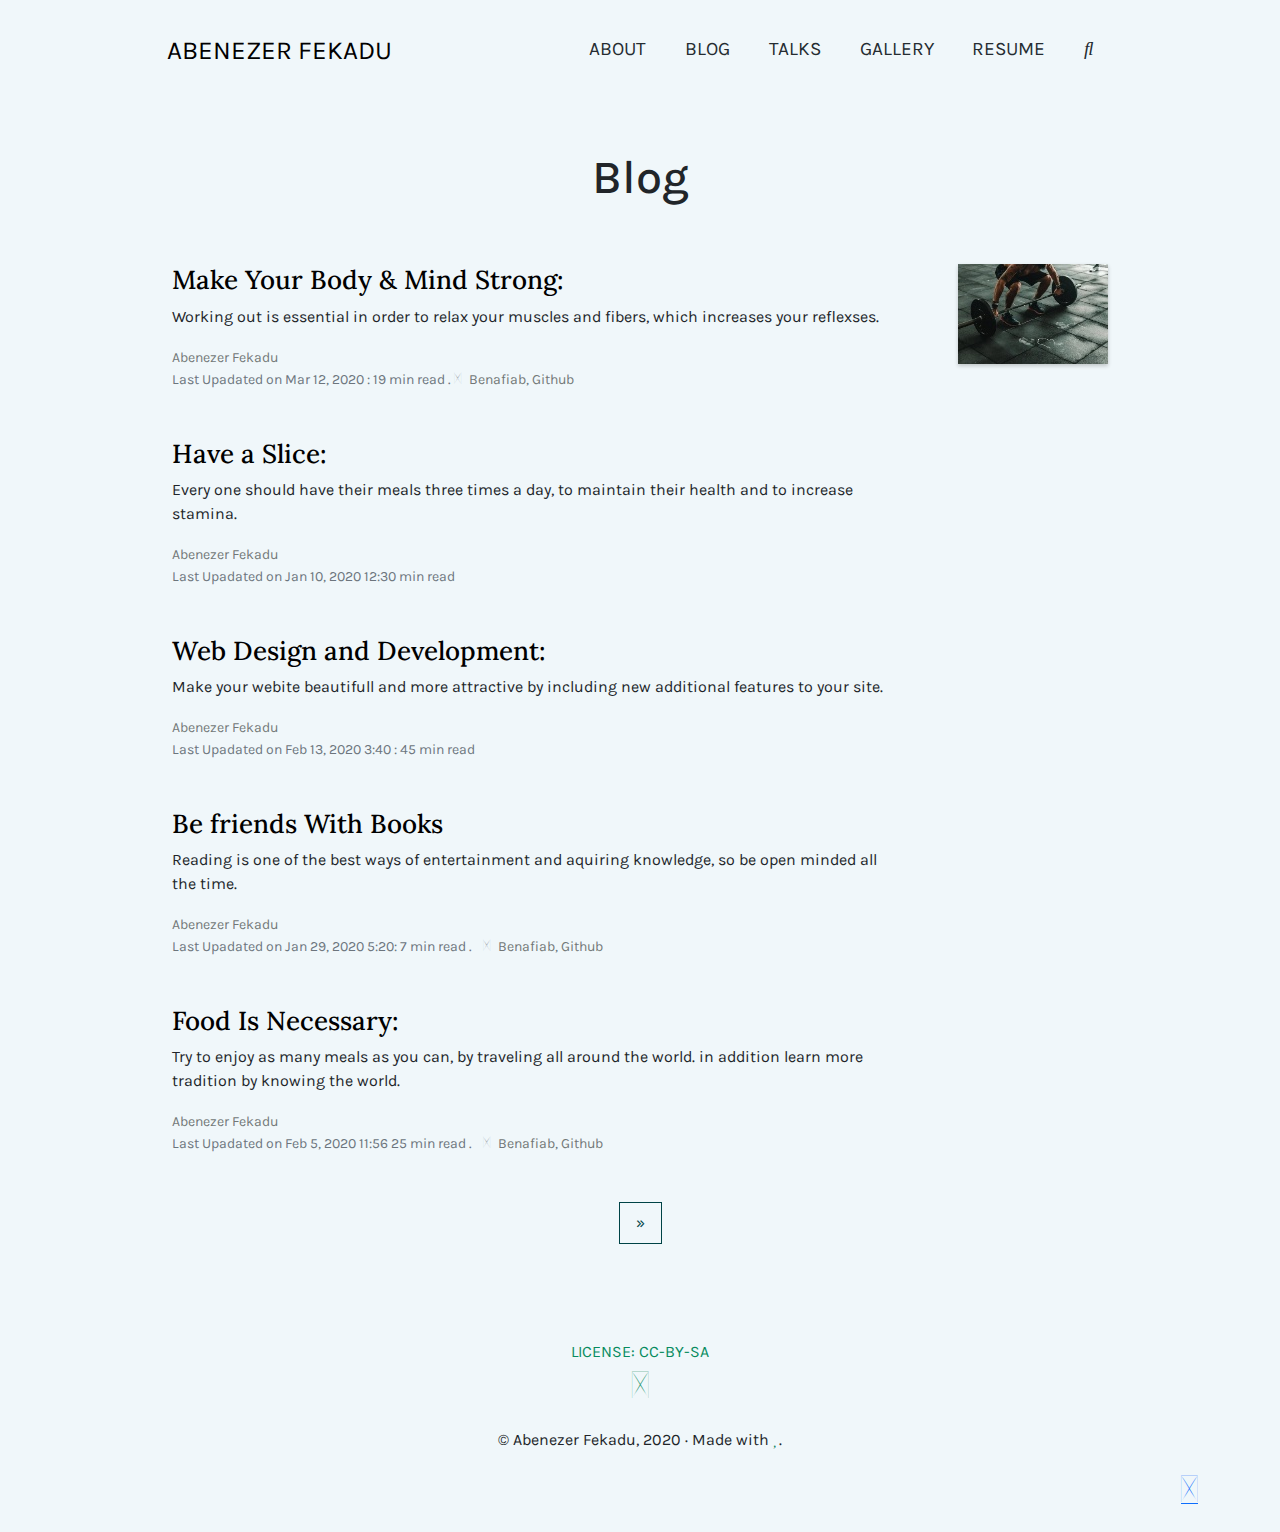
==== commit 31ab877f: "All the Pages are completed with the required contents and now only adding media query is left." ====
--- a/blog.html
+++ b/blog.html
@@ -7,10 +7,11 @@
     <link rel="stylesheet" href="https://stackpath.bootstrapcdn.com/font-awesome/4.7.0/css/font-awesome.min.css" integrity="sha384-wvfXpqpZZVQGK6TAh5PVlGOfQNHSoD2xbE+QkPxCAFlNEevoEH3Sl0sibVcOQVnN" crossorigin="anonymous">
     <title>Abenezer F./Blog</title>
     <link rel="preconnect" href="https://fonts.gstatic.com">
-    <link href="https://fonts.googleapis.com/css2?family=Fraunces:wght@100&family=Karla&family=Lora&display=swap" rel="stylesheet">    
+    <link href="https://fonts.googleapis.com/css2?family=Karla&family=Lora&display=swap" rel="stylesheet">   
     <link rel="stylesheet" href="./assets/bootstrap/css/bootstrap.min.css">
     <link rel="icon" href="./assets/images/Xbox A_50px.png" type="image/png">
     <link rel="stylesheet" href="./assets/CSS/Style.css">
+    <link rel="stylesheet" href="./assets/CSS/media.css">
 
 </head>
 <body>
@@ -58,14 +59,14 @@
 <div class="container-fluid">
     <div class="row justify-content-center">
         <div class=" blog col-9 col-lg-7 mb-5">
-            <h4><a class="text-decoration-none" href="blog.html"> Make Your Body &amp; Mind Strong:</a> </h4>
+            <h4><a class="text-decoration-none title-text" href="blog.html"> Make Your Body &amp; Mind Strong:</a> </h4>
             <p>Working out is essential in order to relax your muscles and fibers, which increases your reflexses.</p>
             <span>
                 <a class="text-decoration-none" href="index.html">Abenezer Fekadu</a>
             </span>
             <div class="time text-muted">Last Upadated on Mar 12, 2020 : 19 min read .    
                 <span class="link-categories">
-                    <i class="fas fa-folder mx-2 ms-0"></i><a class="text-decoration-none" href="#" target="_blank">Benafiab</a>, <a class="text-decoration-none" href="#" target="_blank">Github</a>
+                    <i class="fas fa-folder mx-2 ms-0"></i><a class="text-decoration-none" href="#" target="_blank">Benafiab</a>, <a class="text-decoration-none" href="https://github.com/Abenezer-Fekadu/Personal-Website.git" target="_blank">Github</a>
                 </span>
             </div> 
         </div>
@@ -79,7 +80,7 @@
     </div>
     <div class="row justify-content-center">
         <div class=" blog col-9 col-lg-7 mb-5">
-            <h4><a class="text-decoration-none" href="blog.html"> Have a Slice:</a> </h4>
+            <h4><a class="text-decoration-none title-text" href="blog.html"> Have a Slice:</a> </h4>
             <p>Every one should have their meals three times a day, to maintain their health and to increase stamina.</p>
             <span>
                 <a class="text-decoration-none" href="index.html">Abenezer Fekadu</a>
@@ -97,7 +98,7 @@
     </div>
     <div class="row justify-content-center">
         <div class=" blog col-9 col-lg-7 mb-5">
-            <h4><a class="text-decoration-none" href="blog.html">Web Design and Development:</a></h4>
+            <h4><a class="text-decoration-none title-text" href="blog.html">Web Design and Development:</a></h4>
             <p>Make your webite beautifull and more attractive by including new additional features to your site.</p>
             <span>
                 <a class="text-decoration-none" href="index.html">Abenezer Fekadu</a>
@@ -115,14 +116,14 @@
     </div>
     <div class="row justify-content-center">
         <div class=" blog col-9 col-lg-7 mb-5">
-            <h4><a class="text-decoration-none" href="blog.html"> Be friends With Books</a></h4>
+            <h4><a class="text-decoration-none title-text" href="blog.html"> Be friends With Books</a></h4>
             <p>Reading is one of the best ways of entertainment and aquiring knowledge, so be open minded all the time.</p>
             <span>
                 <a class="text-decoration-none" href="index.html">Abenezer Fekadu</a>
             </span>
             <div class="time text-muted">Last Upadated on Jan 29, 2020  5:20: 7 min read .    
                 <span class="link-categories">
-                    <i class="fas fa-folder mx-2 mx-0"></i><a class="text-decoration-none" href="#" target="_blank">Benafiab</a>, <a class="text-decoration-none" href="#" target="_blank">Github</a>
+                    <i class="fas fa-folder mx-2 mx-0"></i><a class="text-decoration-none" href="#" target="_blank">Benafiab</a>, <a class="text-decoration-none" href="https://github.com/Abenezer-Fekadu/Personal-Website.git" target="_blank">Github</a>
                 </span>
             </div> 
         </div>
@@ -136,14 +137,14 @@
     </div>
     <div class="row justify-content-center">
         <div class=" blog col-9 col-lg-7 mb-5">
-            <h4><a class="text-decoration-none" href="blog.html">Food Is Necessary:</a></h4>
+            <h4><a class="text-decoration-none title-text" href="blog.html">Food Is Necessary:</a></h4>
             <p>Try to enjoy as many meals as you can, by traveling all around the world. in addition learn more tradition by knowing the world.</p>
             <span>
                 <a class="text-decoration-none" href="index.html">Abenezer Fekadu</a>
             </span>
             <div class="time text-muted">Last Upadated on Feb 5, 2020 11:56  25 min read .    
                 <span class="link-categories ms-0">
-                    <i class="fas fa-folder mx-2"></i><a class="text-decoration-none" href="#" target="_blank">Benafiab</a>, <a class="text-decoration-none" href="#" target="_blank">Github</a>
+                    <i class="fas fa-folder mx-2"></i><a class="text-decoration-none" href="#" target="_blank">Benafiab</a>, <a class="text-decoration-none" href="https://github.com/Abenezer-Fekadu/Personal-Website.git" target="_blank">Github</a>
                 </span>
             </div> 
         </div>
--- a/assets/CSS/Style.css
+++ b/assets/CSS/Style.css
@@ -10,11 +10,11 @@
   /* font-family: sans-serif; */
 }
 #nav {
+  font-size: 19px;
   font-family: sans-serif;
   background-color: #f0f7fa;
   color: #088b60;
   text-transform: uppercase;
-  /* padding-right: 9em; */
   min-height: 100px;
 }
 #nav-list li a {
@@ -26,6 +26,9 @@
 .navbar-brand {
   color: black;
   font-size: 26px;
+}
+.navbar-toggler-icon {
+  background: black;
 }
 #nav-space {
   padding: 0 167px;
@@ -65,6 +68,7 @@
   box-shadow: 0 2px 4px rgba(0, 0, 0, 0.2);
 }
 .profile-title {
+  font-family: lora;
   font-size: 26px;
   margin: 20px 0px 10px 0px;
 }
@@ -76,8 +80,13 @@
   color: #0c7a15;
 }
 .medias a {
-  font-size: 21px;
+  padding: 5px;
+  font-size: 35px;
   color: #06805e;
+}
+.medias a:hover {
+  color: #004346;
+  /* font-size: 3px; */
 }
 .profile-link:hover {
   text-decoration: underline;
@@ -95,6 +104,7 @@
   text-decoration: underline;
 }
 .education h2 {
+  font-family: lora;
   font-size: 26px;
 }
 .education p {
@@ -107,6 +117,7 @@
   font-size: 16px;
 }
 .interest-title {
+  font-family: lora;
   font-size: 26px;
 }
 .interest ul li {
@@ -138,11 +149,15 @@
   display: inline-block;
   font-family: lora;
   text-align: center;
-  font-style: italic;
+  /* font-style: italic; */
   text-transform: lowercase;
   padding: 0.6em 2.1em;
   border-radius: 0;
   border: 1px solid transparent;
+  border: none;
+}
+.carousel-caption a:hover {
+  background: rgba(210, 210, 210);
 }
 .carousel-item .btn {
   color: rgb(4, 79, 58);
@@ -166,24 +181,31 @@
   text-align: center;
 }
 .section-title h1 {
+  font-family: lora;
   font-size: 48px;
 }
 /* Blog And Tasks */
 
 .blog-title {
+  letter-spacing: 4px;
+  color: #252c31;
   font-size: 21px;
   text-transform: uppercase;
 }
 .task-title {
+  letter-spacing: 4px;
+  color: #252c31;
   font-size: 21px;
   text-transform: uppercase;
 }
 .blog a {
-  /* text-decoration: none; */
   color: black;
 }
 .blog h4 {
   font-size: 26px;
+}
+.title-text {
+  font-family: lora;
 }
 .blog h4 a:hover {
   color: #088b60;
@@ -201,16 +223,15 @@
 }
 .time {
   font-size: 14px;
-  /* color: #727777; */
 }
 .link-categories {
   font-size: 14px;
 }
 .task a {
   color: black;
-  /* text-decoration: none; */
 }
 .task h4 {
+  font-family: lora;
   font-size: 25px;
 }
 .task h4 a:hover {
@@ -287,9 +308,8 @@
   text-decoration: underline;
 }
 .right-icon {
-  padding-right: 0;
-}
-
+  color: #088b60;
+}
 /* About  Page*/
 .parrallex {
   position: relative;
@@ -327,7 +347,7 @@
   font-size: 48px;
 }
 .welcome-text {
-  font-size: 27;
+  font-size: 24px;
 }
 .form-group {
   border-color: #06805e;
@@ -339,6 +359,12 @@
   text-align: center;
   padding: 50px 0;
   text-transform: capitalize;
+}
+div h3 {
+  font-size: 33px;
+}
+.blog-text h1 {
+  font-size: 47px;
 }
 .page-link {
   color: #004346;
@@ -355,34 +381,30 @@
 .card-img-top {
   box-shadow: 0 2px 5px rgba(0, 0, 0, 0.2);
 }
-.card-img-top {
-  opacity: 1;
-  display: block;
-  /* width: 100%; */
-  transition: 0.5s ease;
-  backface-visibility: hidden;
+.card-container {
+  position: relative;
+}
+.card-title {
+  font-family: lora;
+  font-weight: bold;
 }
 .hoverText {
   position: absolute;
+  background-color: white;
+  padding-top: 30%;
   top: 0;
   height: 100%;
   transition: 0.5s ease;
   opacity: 0;
   width: 100%;
   text-align: center;
+  justify-content: center;
+}
+.hoverText i {
+  font-size: 40px;
 }
 .card:hover .hoverText {
   opacity: 0.6;
-}
-.caption {
-  background-color: white;
-  color: white;
-  font-size: 30px;
-  padding-top: 30%;
-  border-radius: 6px;
-  height: 100%;
-  font-family: "Segoe UI", Tahoma, Geneva, Verdana, sans-serif;
-  font-weight: bolder;
 }
 
 /* Resume */
@@ -424,8 +446,16 @@
   box-shadow: 0 10px 15px rgba(0, 0, 0, 0.2);
   transform: translate(0, 0);
 }
+.card-resume-title {
+  font-family: sans-serif;
+  font-size: 21px;
+  color: #757575;
+  font-weight: bold;
+}
 .card-link {
-  margin-bottom: 10px;
+  font-family: lora;
+  font-size: 19px;
+  line-height: 30px;
   color: black;
   text-decoration: none;
 }
@@ -448,6 +478,7 @@
   background-image: url(/assets/images/flower8.jpg);
   min-height: 100%;
 }
-.wow {
+.exp {
+  font-family: lora;
   font-size: 50px;
 }
--- a/assets/CSS/media.css
+++ b/assets/CSS/media.css
@@ -0,0 +1,62 @@
+@media (max-width: 992px) {
+  /* Home Page */
+  #nav-space {
+    padding: 0;
+  }
+  .navbar-brand {
+    padding-left: 30%;
+  }
+  .profile-img img {
+    max-width: 200px;
+    max-height: 200px;
+  }
+  .profile-text,
+  .personal-text,
+  .see-all {
+    font-size: 16px;
+  }
+  .interest-title,
+  .education h2,
+  .caro-text,
+  .title-text {
+    font-size: 20px;
+  }
+  .interest ul li,
+  .education span {
+    font-size: 15px;
+  }
+  .section-topic {
+    font-size: 36px;
+  }
+  .blog-title,
+  .task-title {
+    font-size: 19px;
+  }
+  .btn-outline-secondary,
+  .lecensed,
+  .footer-text {
+    font-size: 14px;
+  }
+  /* About Page */
+  .text-about,
+  .welcome {
+    font-size: 34px;
+  }
+  .text-container {
+    font-size: 16px;
+  }
+  .text-container h2 {
+    font-size: 20px;
+  }
+  .text-end img {
+    max-width: 80px;
+  }
+  .welcome-text {
+    font-size: 18px;
+  }
+}
+@media screen and (max-width: 600px) {
+  .navbar-brand {
+    padding-left: 20%;
+  }
+}
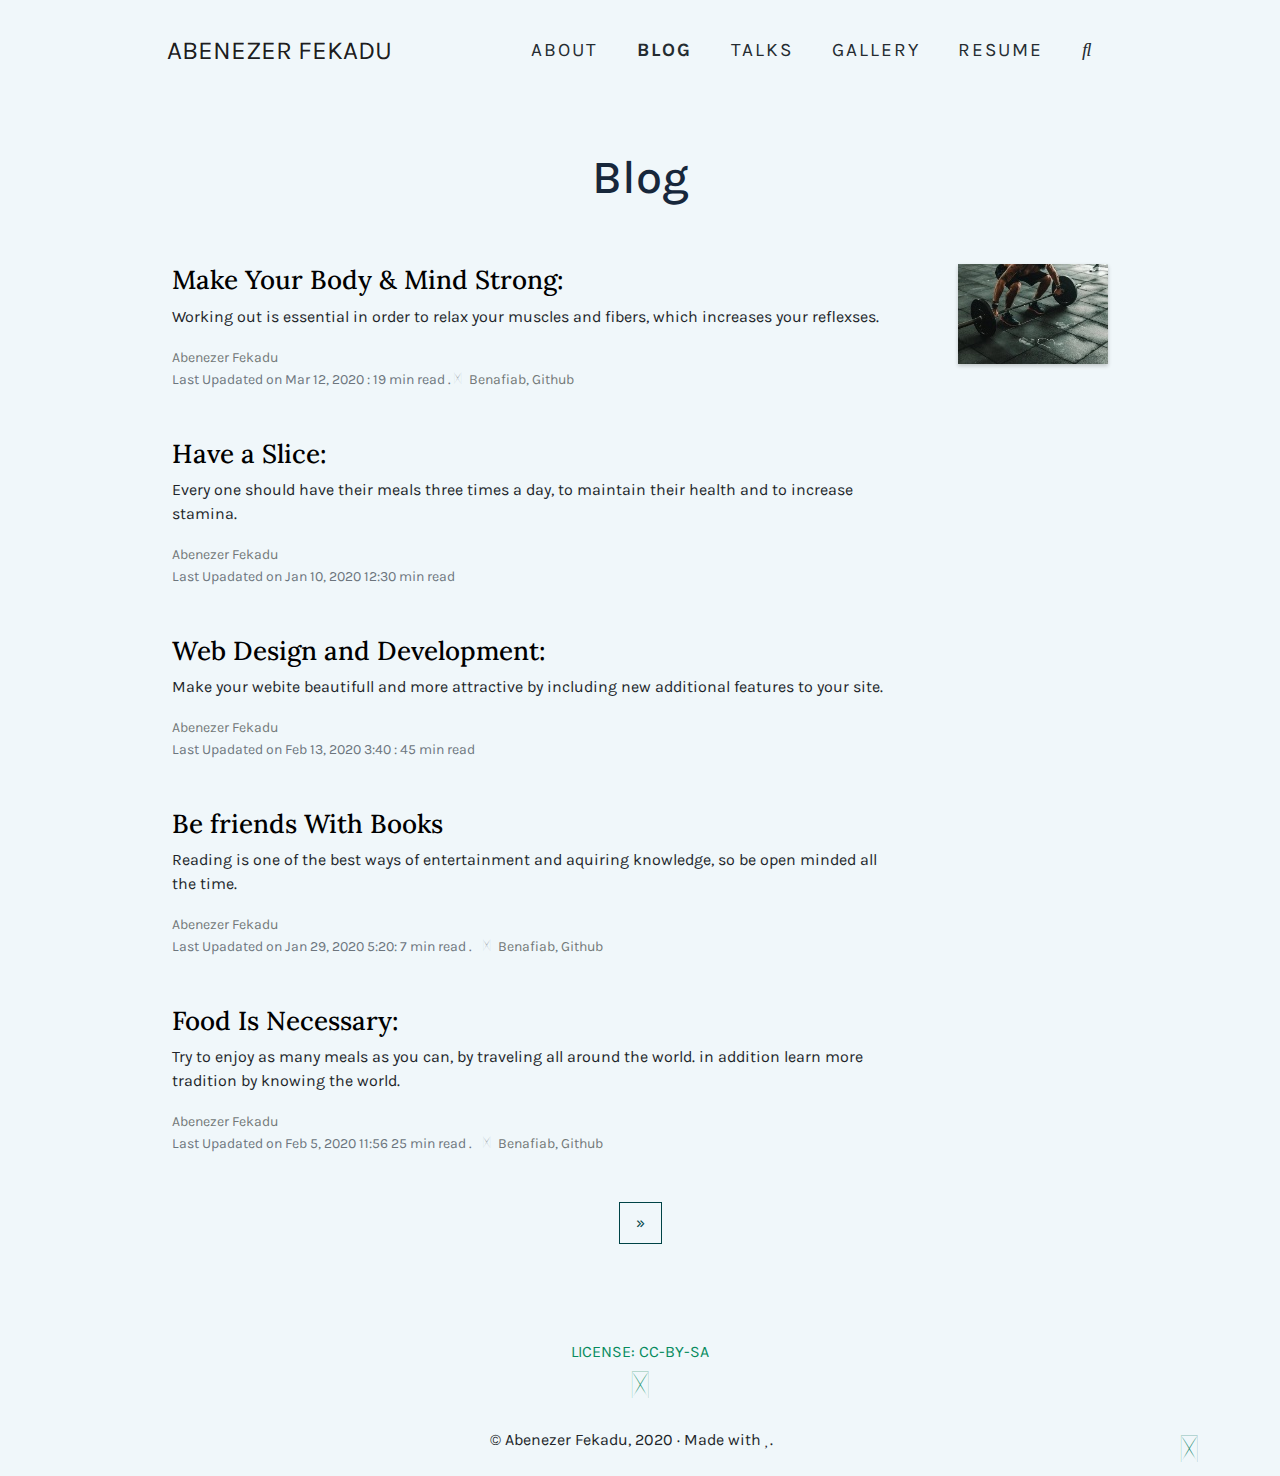
==== commit c8eeb968: "All the pages are completed with all my contents." ====
--- a/blog.html
+++ b/blog.html
@@ -16,11 +16,11 @@
 </head>
 <body>
 <!-- The navigation bar -->
-<nav class="navbar navbar-expand-lg sticky-top" id="nav">
+<nav class="navbar navbar-expand-lg navbar-light sticky-top" id="nav">
     <div class="container-fluid" id="nav-space">
         <a class="navbar-brand" href="index.html">Abenezer Fekadu</a>
             <button class="navbar-toggler" type="button" data-bs-toggle="collapse" data-bs-target="#navbarResponsive" aria-controls="navbarSupportedContent" aria-expanded="false" aria-label="Toggle navigation">
-                <span class="navbar-toggler-icon"></span>
+                <i class="fas fa-bars"></i>
             </button>
         <div class="collapse navbar-collapse" id="navbarResponsive">
             <ul class="navbar-nav ms-auto" id="nav-list">
@@ -28,7 +28,7 @@
                     <a class="nav-link" href="contact.html">ABOUT</a>
                 </li>
                 <li class="line nav-item active">
-                    <a class="nav-link active" href="blog.html">BLOG</a>
+                    <a class="nav-link active" href="blog.html" style="font-weight: bold; ">BLOG</a>
                 </li>
                 <li class=" line nav-item">
                     <a class="nav-link" href="talk.html">TALKS</a>
@@ -168,16 +168,12 @@
             <a href="">LICENSE: CC-BY-SA <br> <i class="fab fa-creative-commons fa-2x"></i><i class="fab fa-creative-commons-by fa-2x"></i><i class="fab fa-creative-commons-sa fa-2x"></i> </a><br>  
         </p>
         <p class="footer-text">
-            © Abenezer Fekadu, 2020 · Made with <i class="far fa-heart" style="color: #06805E"></i>.
-        <div class="text-end">
+            © Abenezer Fekadu, 2020 · Made with <i class="far fa-heart"></i>.
             <span class="right-icon" aria-hidden="true">
                 <a href="#" id="back_to_top">
-                    <span class="up_icon">
                         <i class="fas fa-chevron-up fa-2x"></i>
-                    </span>
                 </a>
             </span>
-        </div>
         </p>
     </footer>
 </div>
--- a/assets/CSS/Style.css
+++ b/assets/CSS/Style.css
@@ -7,7 +7,6 @@
 body {
   background-color: #f0f7fa;
   font-size: 16px;
-  /* font-family: sans-serif; */
 }
 #nav {
   font-size: 19px;
@@ -15,20 +14,39 @@
   background-color: #f0f7fa;
   color: #088b60;
   text-transform: uppercase;
-  min-height: 100px;
+  min-height: 100px !important;
+}
+#nav-list {
+  background-color: #f0f7fa;
 }
 #nav-list li a {
+  letter-spacing: 2px;
+  text-align: center;
   color: #252c31;
 }
 #nav-list li a:hover {
   color: #088b60;
 }
 .navbar-brand {
+  text-align: center;
   color: black;
   font-size: 26px;
 }
-.navbar-toggler-icon {
-  background: black;
+.navbar-brand button {
+  overflow: visible;
+}
+.navbar-toggler {
+  position: relative;
+  border-radius: 25rem;
+  z-index: 1030;
+  margin-top: 20px;
+  font-size: 25px;
+  outline: none !important;
+  border: none !important;
+  box-shadow: none !important;
+}
+.fa-bars {
+  color: black !important;
 }
 #nav-space {
   padding: 0 167px;
@@ -39,17 +57,22 @@
 .line {
   padding: 0.6em;
 }
-.line::after {
+.line a {
+  position: relative;
+}
+.line a:after {
   content: "";
+  position: absolute;
   background: #0c7a15;
   display: block;
   width: 0;
+  left: 50%;
   height: 2px;
-  transition: width 0.3s;
-}
-.line:hover::after {
+  transition: width 0.5s ease 0s, left 0.5s ease 0s;
+}
+.line a:hover:after {
   width: 100%;
-  transition: width 0.3s;
+  left: 0%;
 }
 
 /* Profile */
@@ -86,7 +109,6 @@
 }
 .medias a:hover {
   color: #004346;
-  /* font-size: 3px; */
 }
 .profile-link:hover {
   text-decoration: underline;
@@ -123,9 +145,7 @@
 .interest ul li {
   font-size: 19px;
 }
-
 /* Carousel */
-
 #my-slide {
   width: 100%;
   height: 325px;
@@ -143,13 +163,11 @@
 .carousel-item img {
   height: 325px;
   width: 100%;
-  /* object-fit: cover; */
 }
 .carousel-caption a {
   display: inline-block;
   font-family: lora;
   text-align: center;
-  /* font-style: italic; */
   text-transform: lowercase;
   padding: 0.6em 2.1em;
   border-radius: 0;
@@ -173,7 +191,6 @@
   text-align: right;
   margin: 0 0 0 auto;
 }
-
 /* Section */
 .section-title {
   padding: 0px 0 20px 0;
@@ -247,7 +264,6 @@
 }
 .place {
   font-size: 16px;
-  /* color: #727777; */
 }
 .btn-adds {
   margin-top: 1em;
@@ -281,7 +297,6 @@
   color: #175352;
   text-decoration: underline;
 }
-
 /* Footer */
 .licensed {
   font-size: 16px;
@@ -308,6 +323,7 @@
   text-decoration: underline;
 }
 .right-icon {
+  float: right;
   color: #088b60;
 }
 /* About  Page*/
@@ -353,7 +369,6 @@
   border-color: #06805e;
   margin: 1em 0;
 }
-
 /* Blog Page */
 .blog-text {
   text-align: center;
@@ -361,9 +376,12 @@
   text-transform: capitalize;
 }
 div h3 {
+  color: #17273b;
+  letter-spacing: 1px;
   font-size: 33px;
 }
 .blog-text h1 {
+  color: #17273b;
   font-size: 47px;
 }
 .page-link {
@@ -376,7 +394,6 @@
   background: #004346;
   color: white;
 }
-
 /* Gallery */
 .card-img-top {
   box-shadow: 0 2px 5px rgba(0, 0, 0, 0.2);
@@ -406,13 +423,11 @@
 .card:hover .hoverText {
   opacity: 0.6;
 }
-
 /* Resume */
 .wrapper {
   width: auto;
   height: auto;
 }
-
 .circle {
   width: 25px;
   height: 25px;
@@ -429,7 +444,6 @@
   position: relative;
   margin: 20px auto 0 auto;
 }
-
 .vertical-line {
   width: 1px;
   height: 100px;
--- a/assets/CSS/media.css
+++ b/assets/CSS/media.css
@@ -1,14 +1,26 @@
+@media (max-width: 768px) {
+  /* Home page */
+  .profile-img img {
+    max-width: 200px;
+    max-height: 200px;
+  }
+  .btn-outline-secondary {
+    margin-bottom: 7px;
+  }
+  /* Blog And Talk Page */
+  .text-end img {
+    max-width: 80px;
+  }
+}
 @media (max-width: 992px) {
   /* Home Page */
   #nav-space {
     padding: 0;
   }
+
   .navbar-brand {
-    padding-left: 30%;
-  }
-  .profile-img img {
-    max-width: 200px;
-    max-height: 200px;
+    padding-left: 35%;
+    font-size: 20px;
   }
   .profile-text,
   .personal-text,
@@ -48,15 +60,42 @@
   .text-container h2 {
     font-size: 20px;
   }
-  .text-end img {
-    max-width: 80px;
-  }
+
   .welcome-text {
     font-size: 18px;
+  }
+  /* Blog page */
+  .blog-text h1 {
+    font-size: 40px;
+  }
+  /* Talk Page */
+  /* Gallery */
+  .card-title {
+    font-size: 16px;
+  }
+  .card-text {
+    font-size: 14px;
+  }
+  /* Resume */
+  .exp {
+    font-size: 36px;
+  }
+  .card-resume-title,
+  .card-link {
+    font-size: 14px;
+  }
+  .t {
+    font-size: 12px;
+  }
+  .licensed {
+    font-size: 13px;
   }
 }
 @media screen and (max-width: 600px) {
   .navbar-brand {
-    padding-left: 20%;
+    padding-left: 30%;
+  }
+  .img-container img {
+    width: 200px;
   }
 }
